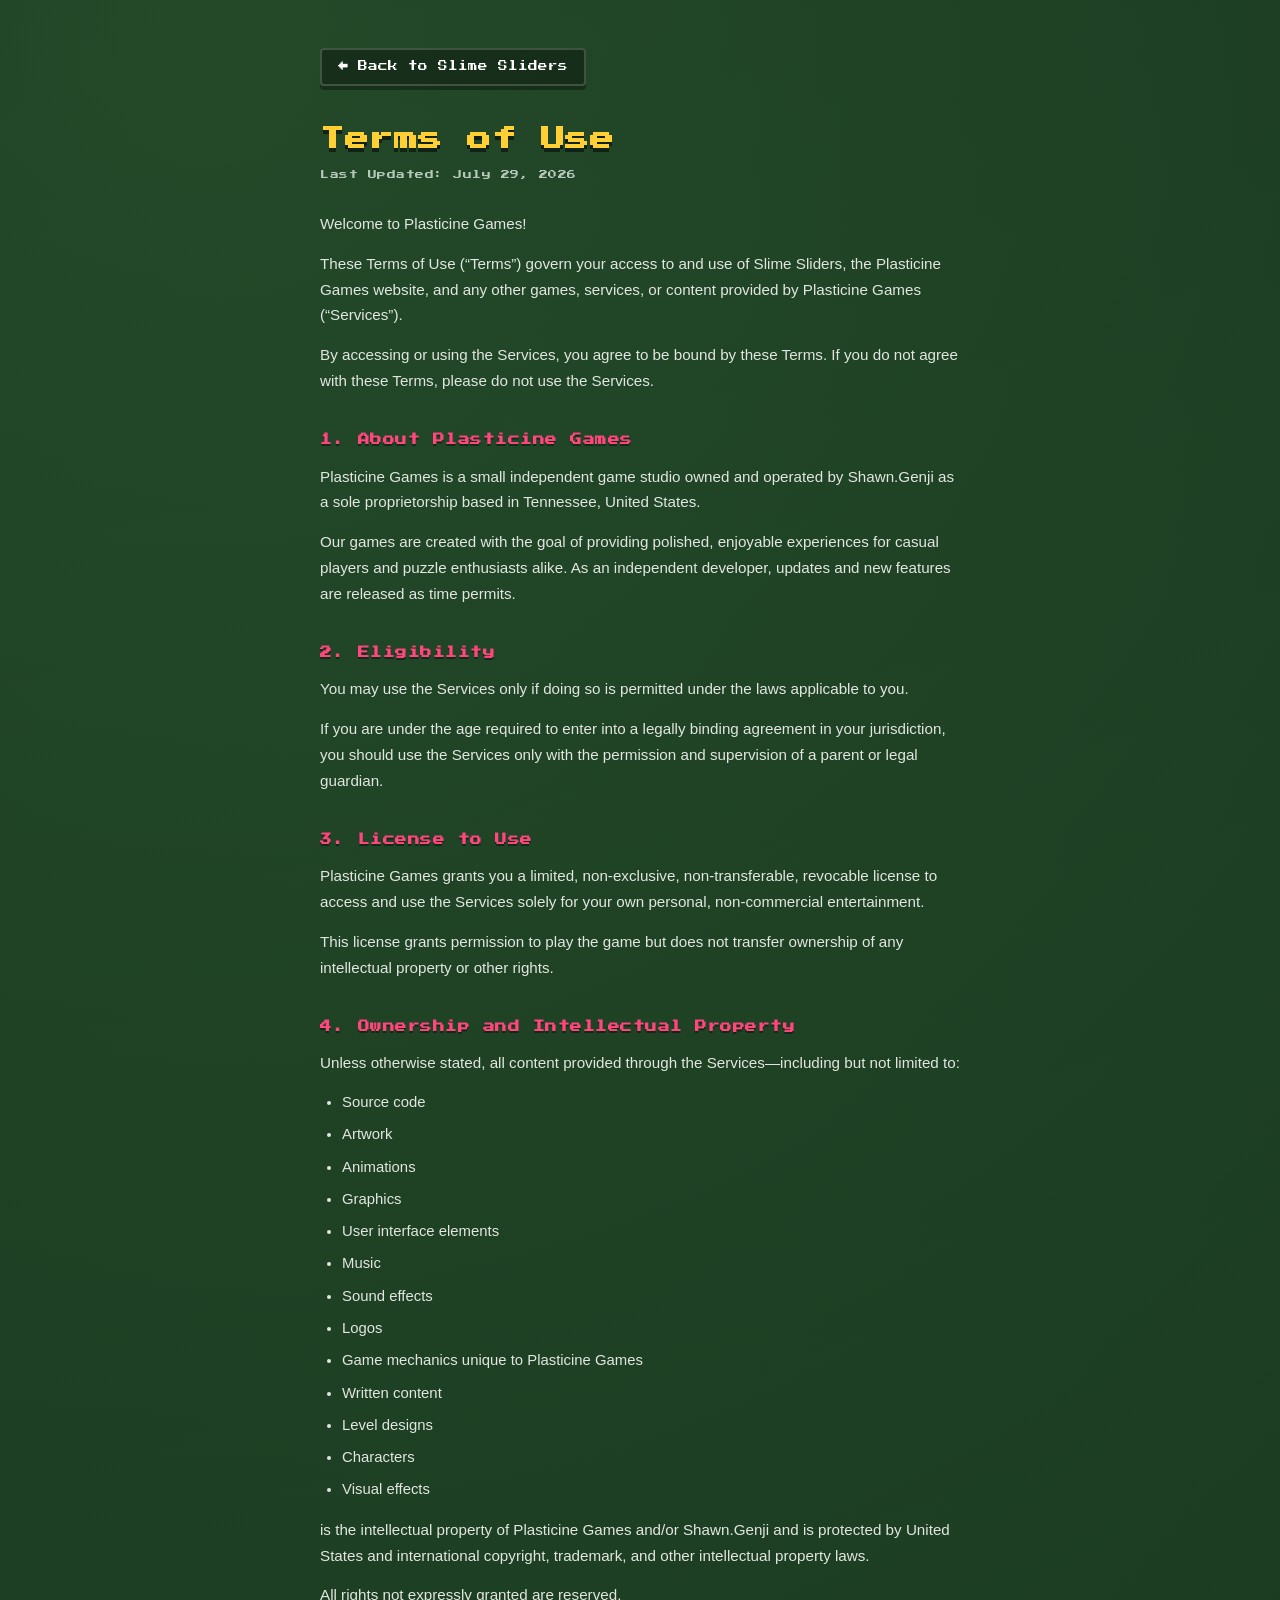
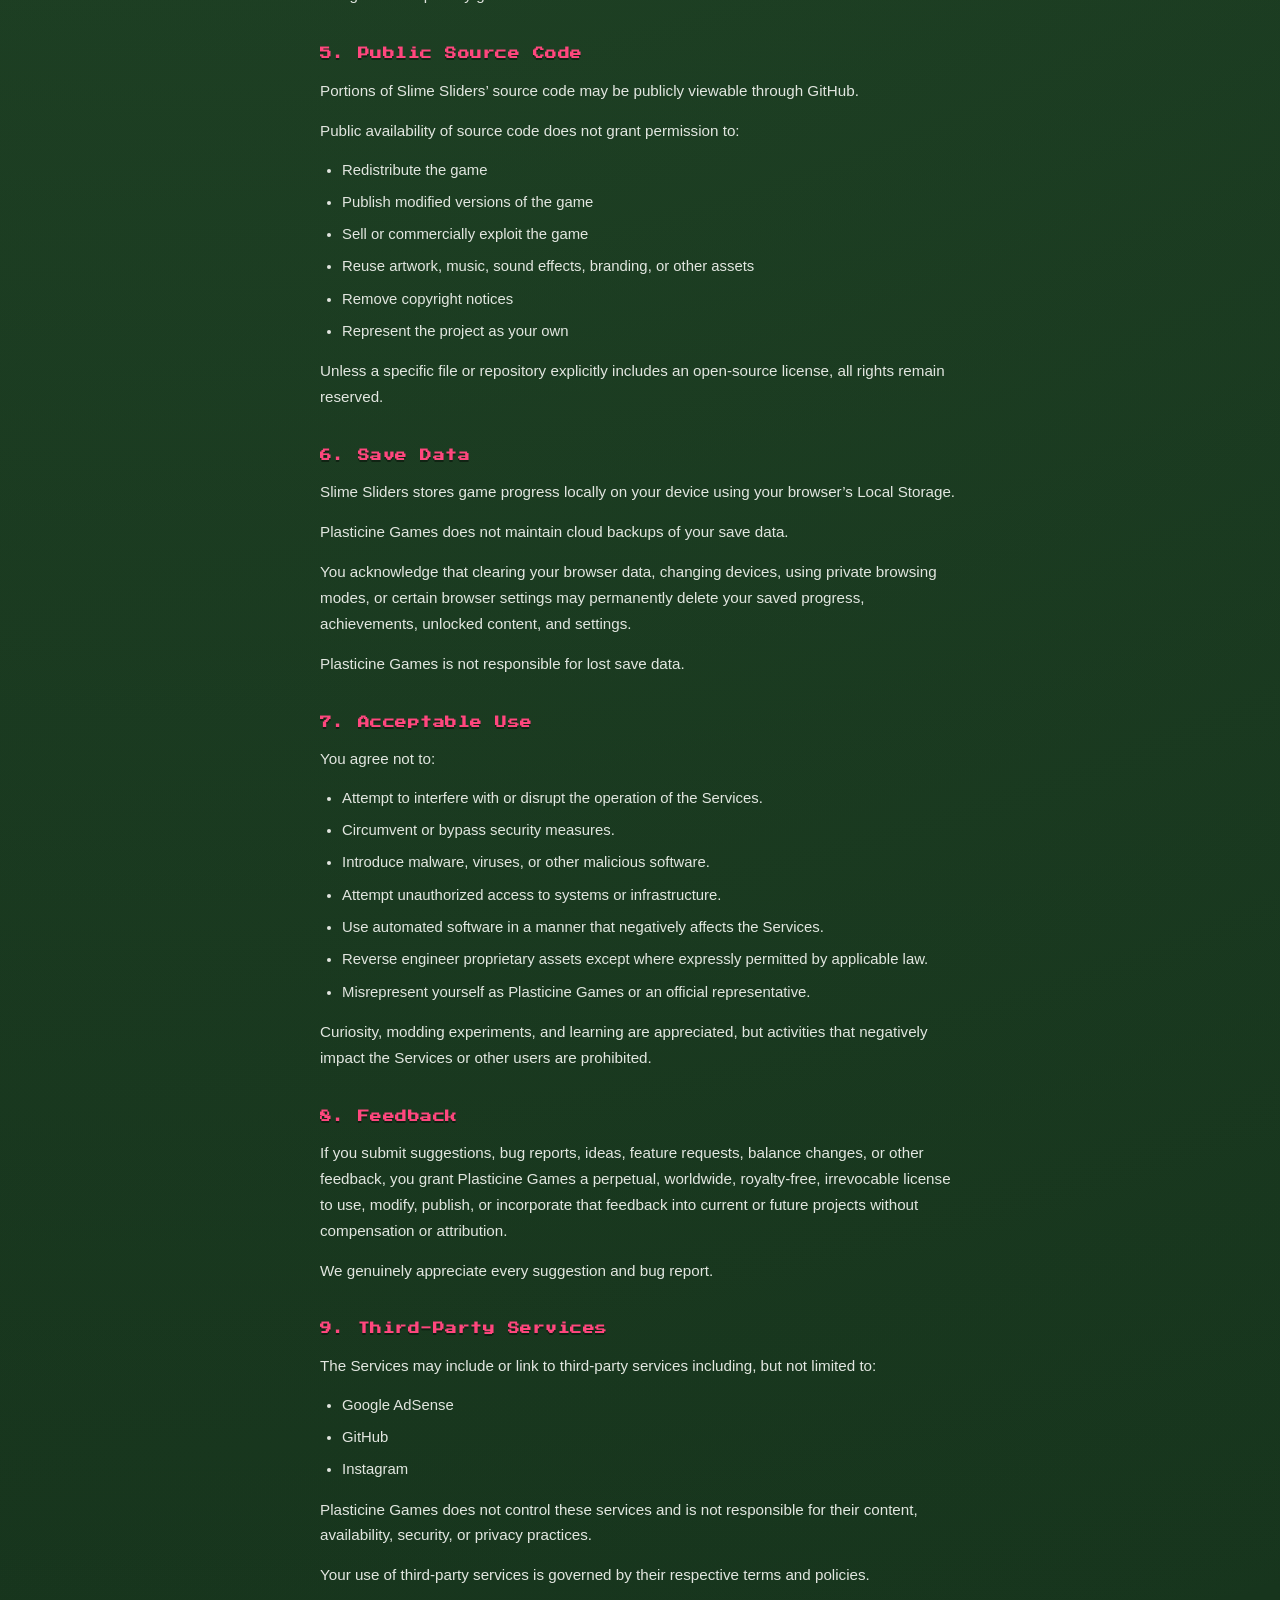
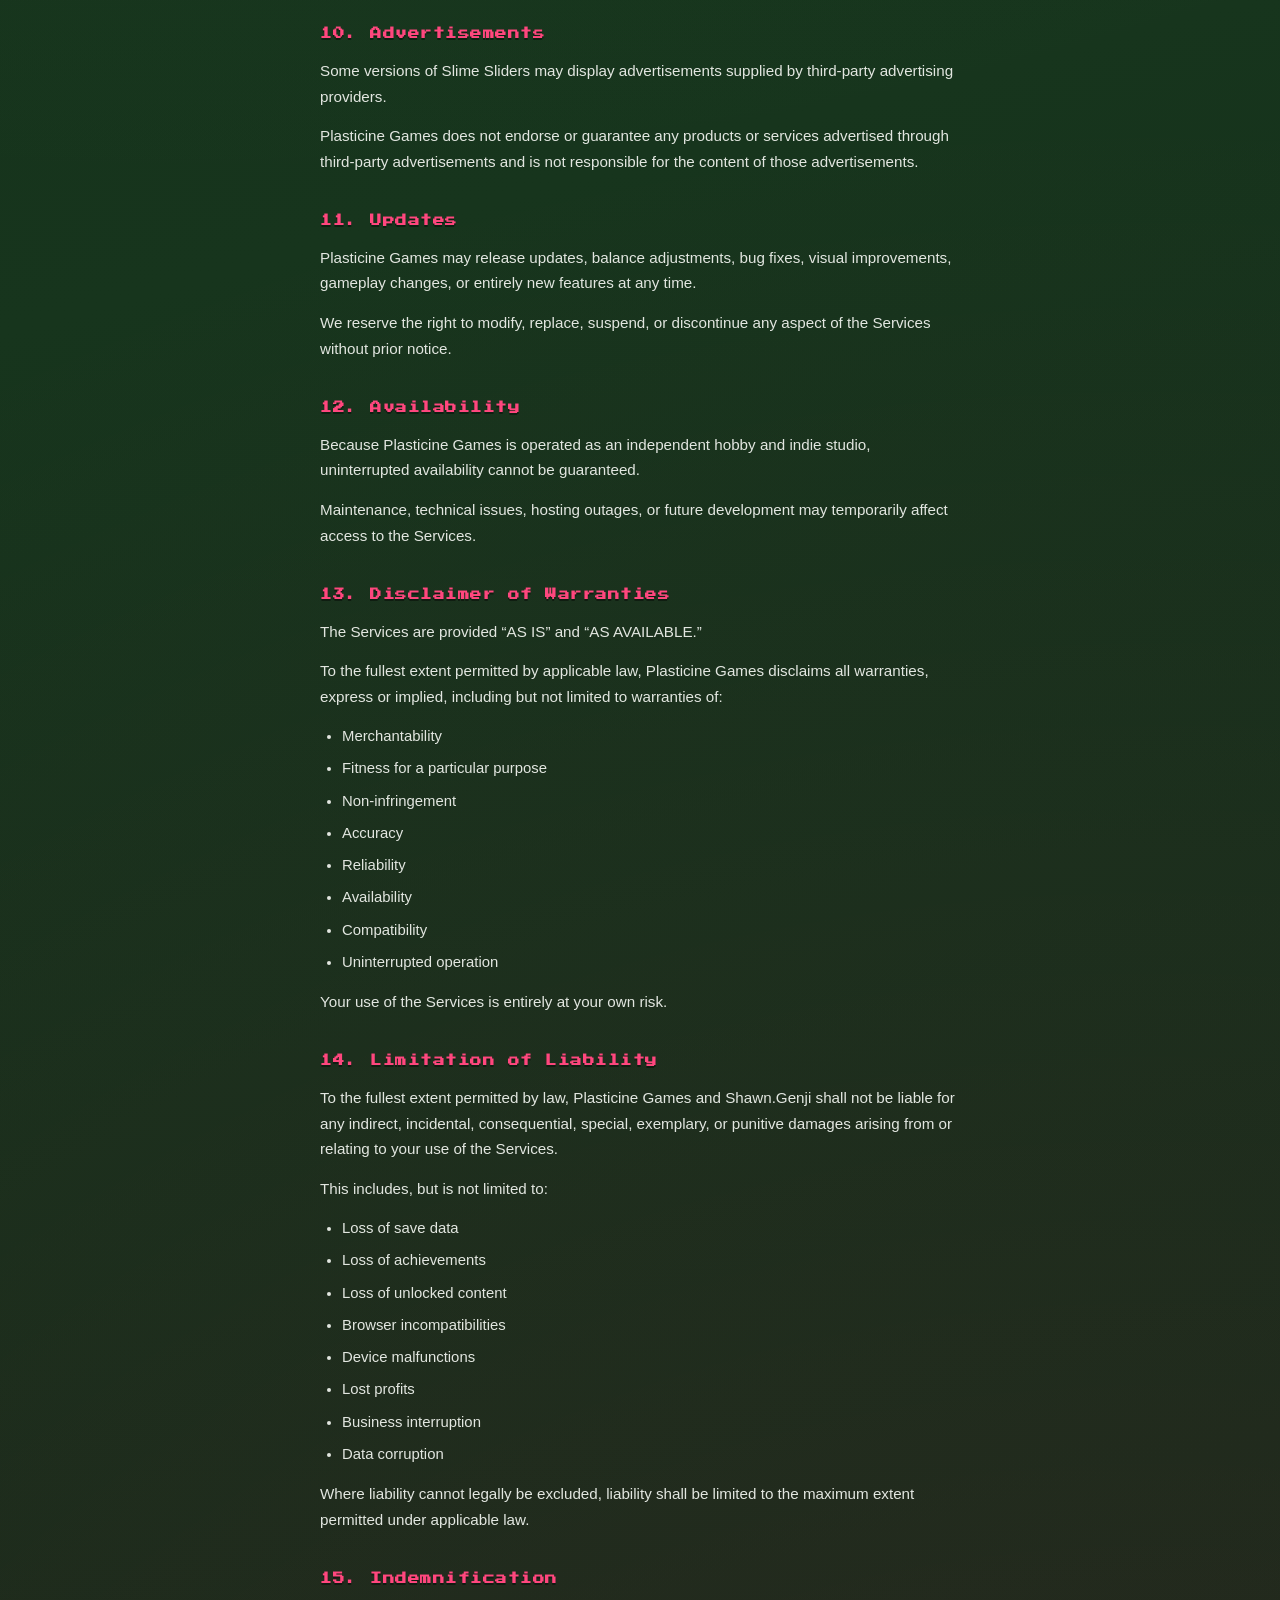
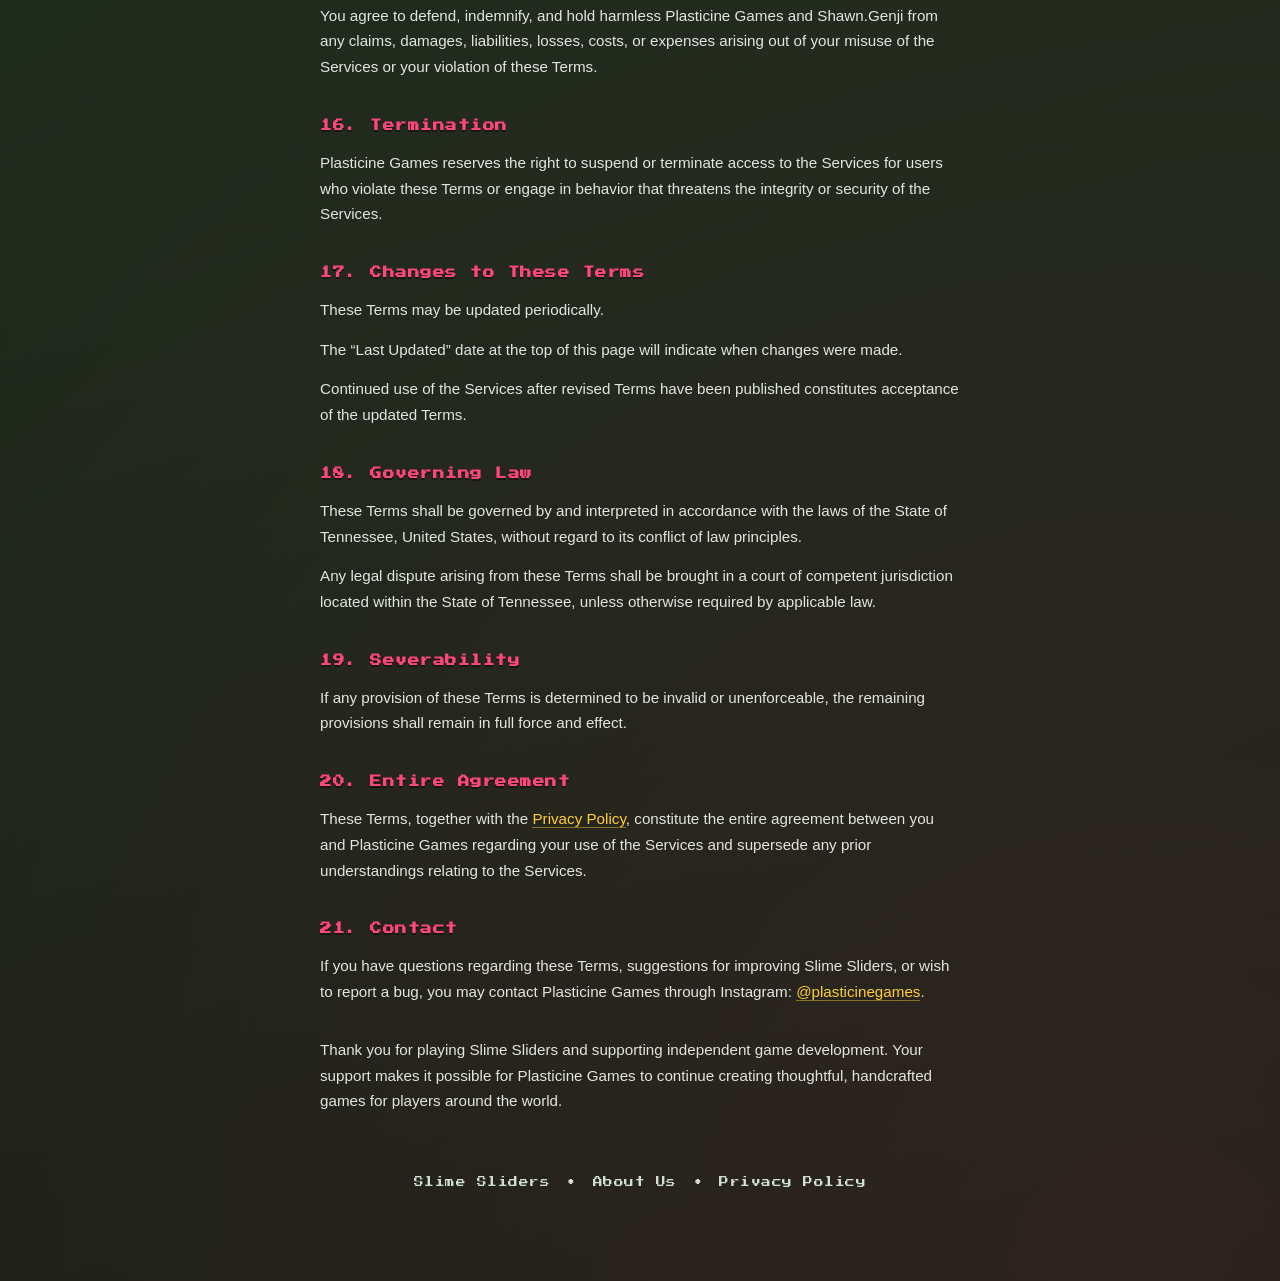
==== terms.html @ 1348632f "Add files via upload" ====
<!DOCTYPE html>
<html lang="en">
<head>
<meta charset="UTF-8">
<meta name="viewport" content="width=device-width, initial-scale=1.0">
<title>Terms of Use — Slime Sliders</title>
<link rel="apple-touch-icon" href="apple-touch-icon.png">
<link rel="preconnect" href="https://fonts.googleapis.com">
<link href="https://fonts.googleapis.com/css2?family=Press+Start+2P&display=swap" rel="stylesheet">
<style>
  :root{
    --ink:#fff; --ink-dim:#cfe0d2;
    --accent-gold:#ffcf33; --accent-pink:#ff477e; --accent-purple:#c58fe0;
  }
  *{ box-sizing:border-box; }
  body{
    margin:0; min-height:100vh;
    background:
      radial-gradient(circle at 15% 0%, rgba(108,206,117,0.22), transparent 55%),
      radial-gradient(circle at 90% 100%, rgba(255,71,126,0.14), transparent 45%),
      linear-gradient(165deg, #0f2414 0%, #17351d 55%, #0b1c0f 100%);
    color:var(--ink);
    font-family:'Segoe UI', Tahoma, Geneva, Verdana, sans-serif;
    line-height:1.7;
    padding:48px 18px 90px;
  }
  .page{ max-width:640px; margin:0 auto; }
  .back-link{
    display:inline-flex; align-items:center; gap:8px;
    font-family:'Press Start 2P', sans-serif;
    color:#fff; text-decoration:none; font-size:0.6rem; line-height:1;
    background:rgba(0,0,0,0.35); border:2px solid rgba(255,255,255,0.18);
    padding:12px 16px; border-radius:4px; margin-bottom:34px;
    box-shadow:0 4px 0 rgba(0,0,0,0.35);
    transition:transform 0.12s ease;
  }
  .back-link:hover, .back-link:focus-visible{ transform:translateY(-2px); }
  h1{
    font-family:'Press Start 2P', sans-serif;
    color:var(--accent-gold);
    font-size:clamp(1.05rem, 4.2vw, 1.5rem);
    text-shadow:0 4px 0 rgba(0,0,0,0.5);
    letter-spacing:0.5px; line-height:1.6;
    margin:0 0 10px;
  }
  .updated{
    font-family:'Press Start 2P', sans-serif;
    color:var(--ink-dim); font-size:0.55rem; letter-spacing:0.5px;
    margin-bottom:28px; opacity:0.85;
  }
  h2{
    font-family:'Press Start 2P', sans-serif;
    color:var(--accent-pink);
    font-size:0.72rem; letter-spacing:0.5px;
    text-shadow:0 2px 0 rgba(0,0,0,0.4);
    margin:36px 0 14px;
  }
  p{ color:#e2e6e0; font-size:0.95rem; margin:0 0 14px; }
  ul{ margin:0 0 14px; padding-left:22px; }
  li{ margin-bottom:7px; font-size:0.93rem; color:#e2e6e0; }
  a{ color:var(--accent-gold); text-decoration:none; border-bottom:1px solid rgba(255,207,51,0.45); }
  a:hover, a:focus-visible{ border-color:var(--accent-gold); }
  hr{ border:none; border-top:2px dashed rgba(255,255,255,0.15); margin:34px 0; }
  footer{
    margin-top:60px; text-align:center; font-size:0.6rem; color:var(--ink-dim);
    font-family:'Press Start 2P', sans-serif;
    display:flex; gap:16px; justify-content:center; flex-wrap:wrap; letter-spacing:0.5px;
  }
  footer a{ color:var(--ink-dim); border-bottom:1px solid transparent; }
  footer a:hover, footer a:focus-visible{ color:var(--accent-gold); border-color:var(--accent-gold); }
</style>
</head>
<body>
<div class="page">
  <a class="back-link" href="index.html">&larr; Back to Slime Sliders</a>

  <h1>Terms of Use</h1>
  <div class="updated">Last Updated: July 29, 2026</div>

  <p>Welcome to Plasticine Games!</p>
  <p>These Terms of Use (&ldquo;Terms&rdquo;) govern your access to and use of Slime Sliders, the Plasticine Games website, and any other games, services, or content provided by Plasticine Games (&ldquo;Services&rdquo;).</p>
  <p>By accessing or using the Services, you agree to be bound by these Terms. If you do not agree with these Terms, please do not use the Services.</p>

  <h2>1. About Plasticine Games</h2>
  <p>Plasticine Games is a small independent game studio owned and operated by Shawn.Genji as a sole proprietorship based in Tennessee, United States.</p>
  <p>Our games are created with the goal of providing polished, enjoyable experiences for casual players and puzzle enthusiasts alike. As an independent developer, updates and new features are released as time permits.</p>

  <h2>2. Eligibility</h2>
  <p>You may use the Services only if doing so is permitted under the laws applicable to you.</p>
  <p>If you are under the age required to enter into a legally binding agreement in your jurisdiction, you should use the Services only with the permission and supervision of a parent or legal guardian.</p>

  <h2>3. License to Use</h2>
  <p>Plasticine Games grants you a limited, non-exclusive, non-transferable, revocable license to access and use the Services solely for your own personal, non-commercial entertainment.</p>
  <p>This license grants permission to play the game but does not transfer ownership of any intellectual property or other rights.</p>

  <h2>4. Ownership and Intellectual Property</h2>
  <p>Unless otherwise stated, all content provided through the Services&mdash;including but not limited to:</p>
  <ul>
    <li>Source code</li>
    <li>Artwork</li>
    <li>Animations</li>
    <li>Graphics</li>
    <li>User interface elements</li>
    <li>Music</li>
    <li>Sound effects</li>
    <li>Logos</li>
    <li>Game mechanics unique to Plasticine Games</li>
    <li>Written content</li>
    <li>Level designs</li>
    <li>Characters</li>
    <li>Visual effects</li>
  </ul>
  <p>is the intellectual property of Plasticine Games and/or Shawn.Genji and is protected by United States and international copyright, trademark, and other intellectual property laws.</p>
  <p>All rights not expressly granted are reserved.</p>

  <h2>5. Public Source Code</h2>
  <p>Portions of Slime Sliders&rsquo; source code may be publicly viewable through GitHub.</p>
  <p>Public availability of source code does not grant permission to:</p>
  <ul>
    <li>Redistribute the game</li>
    <li>Publish modified versions of the game</li>
    <li>Sell or commercially exploit the game</li>
    <li>Reuse artwork, music, sound effects, branding, or other assets</li>
    <li>Remove copyright notices</li>
    <li>Represent the project as your own</li>
  </ul>
  <p>Unless a specific file or repository explicitly includes an open-source license, all rights remain reserved.</p>

  <h2>6. Save Data</h2>
  <p>Slime Sliders stores game progress locally on your device using your browser&rsquo;s Local Storage.</p>
  <p>Plasticine Games does not maintain cloud backups of your save data.</p>
  <p>You acknowledge that clearing your browser data, changing devices, using private browsing modes, or certain browser settings may permanently delete your saved progress, achievements, unlocked content, and settings.</p>
  <p>Plasticine Games is not responsible for lost save data.</p>

  <h2>7. Acceptable Use</h2>
  <p>You agree not to:</p>
  <ul>
    <li>Attempt to interfere with or disrupt the operation of the Services.</li>
    <li>Circumvent or bypass security measures.</li>
    <li>Introduce malware, viruses, or other malicious software.</li>
    <li>Attempt unauthorized access to systems or infrastructure.</li>
    <li>Use automated software in a manner that negatively affects the Services.</li>
    <li>Reverse engineer proprietary assets except where expressly permitted by applicable law.</li>
    <li>Misrepresent yourself as Plasticine Games or an official representative.</li>
  </ul>
  <p>Curiosity, modding experiments, and learning are appreciated, but activities that negatively impact the Services or other users are prohibited.</p>

  <h2>8. Feedback</h2>
  <p>If you submit suggestions, bug reports, ideas, feature requests, balance changes, or other feedback, you grant Plasticine Games a perpetual, worldwide, royalty-free, irrevocable license to use, modify, publish, or incorporate that feedback into current or future projects without compensation or attribution.</p>
  <p>We genuinely appreciate every suggestion and bug report.</p>

  <h2>9. Third-Party Services</h2>
  <p>The Services may include or link to third-party services including, but not limited to:</p>
  <ul>
    <li>Google AdSense</li>
    <li>GitHub</li>
    <li>Instagram</li>
  </ul>
  <p>Plasticine Games does not control these services and is not responsible for their content, availability, security, or privacy practices.</p>
  <p>Your use of third-party services is governed by their respective terms and policies.</p>

  <h2>10. Advertisements</h2>
  <p>Some versions of Slime Sliders may display advertisements supplied by third-party advertising providers.</p>
  <p>Plasticine Games does not endorse or guarantee any products or services advertised through third-party advertisements and is not responsible for the content of those advertisements.</p>

  <h2>11. Updates</h2>
  <p>Plasticine Games may release updates, balance adjustments, bug fixes, visual improvements, gameplay changes, or entirely new features at any time.</p>
  <p>We reserve the right to modify, replace, suspend, or discontinue any aspect of the Services without prior notice.</p>

  <h2>12. Availability</h2>
  <p>Because Plasticine Games is operated as an independent hobby and indie studio, uninterrupted availability cannot be guaranteed.</p>
  <p>Maintenance, technical issues, hosting outages, or future development may temporarily affect access to the Services.</p>

  <h2>13. Disclaimer of Warranties</h2>
  <p>The Services are provided &ldquo;AS IS&rdquo; and &ldquo;AS AVAILABLE.&rdquo;</p>
  <p>To the fullest extent permitted by applicable law, Plasticine Games disclaims all warranties, express or implied, including but not limited to warranties of:</p>
  <ul>
    <li>Merchantability</li>
    <li>Fitness for a particular purpose</li>
    <li>Non-infringement</li>
    <li>Accuracy</li>
    <li>Reliability</li>
    <li>Availability</li>
    <li>Compatibility</li>
    <li>Uninterrupted operation</li>
  </ul>
  <p>Your use of the Services is entirely at your own risk.</p>

  <h2>14. Limitation of Liability</h2>
  <p>To the fullest extent permitted by law, Plasticine Games and Shawn.Genji shall not be liable for any indirect, incidental, consequential, special, exemplary, or punitive damages arising from or relating to your use of the Services.</p>
  <p>This includes, but is not limited to:</p>
  <ul>
    <li>Loss of save data</li>
    <li>Loss of achievements</li>
    <li>Loss of unlocked content</li>
    <li>Browser incompatibilities</li>
    <li>Device malfunctions</li>
    <li>Lost profits</li>
    <li>Business interruption</li>
    <li>Data corruption</li>
  </ul>
  <p>Where liability cannot legally be excluded, liability shall be limited to the maximum extent permitted under applicable law.</p>

  <h2>15. Indemnification</h2>
  <p>You agree to defend, indemnify, and hold harmless Plasticine Games and Shawn.Genji from any claims, damages, liabilities, losses, costs, or expenses arising out of your misuse of the Services or your violation of these Terms.</p>

  <h2>16. Termination</h2>
  <p>Plasticine Games reserves the right to suspend or terminate access to the Services for users who violate these Terms or engage in behavior that threatens the integrity or security of the Services.</p>

  <h2>17. Changes to These Terms</h2>
  <p>These Terms may be updated periodically.</p>
  <p>The &ldquo;Last Updated&rdquo; date at the top of this page will indicate when changes were made.</p>
  <p>Continued use of the Services after revised Terms have been published constitutes acceptance of the updated Terms.</p>

  <h2>18. Governing Law</h2>
  <p>These Terms shall be governed by and interpreted in accordance with the laws of the State of Tennessee, United States, without regard to its conflict of law principles.</p>
  <p>Any legal dispute arising from these Terms shall be brought in a court of competent jurisdiction located within the State of Tennessee, unless otherwise required by applicable law.</p>

  <h2>19. Severability</h2>
  <p>If any provision of these Terms is determined to be invalid or unenforceable, the remaining provisions shall remain in full force and effect.</p>

  <h2>20. Entire Agreement</h2>
  <p>These Terms, together with the <a href="privacy.html">Privacy Policy</a>, constitute the entire agreement between you and Plasticine Games regarding your use of the Services and supersede any prior understandings relating to the Services.</p>

  <h2>21. Contact</h2>
  <p>If you have questions regarding these Terms, suggestions for improving Slime Sliders, or wish to report a bug, you may contact Plasticine Games through Instagram: <a href="https://www.instagram.com/plasticinegames" target="_blank" rel="noopener">@plasticinegames</a>.</p>

  <p style="margin-top:32px;">Thank you for playing Slime Sliders and supporting independent game development. Your support makes it possible for Plasticine Games to continue creating thoughtful, handcrafted games for players around the world.</p>

  <footer>
    <a href="index.html">Slime Sliders</a> &bull; <a href="about.html">About Us</a> &bull; <a href="privacy.html">Privacy Policy</a>
  </footer>
</div>
</body>
</html>
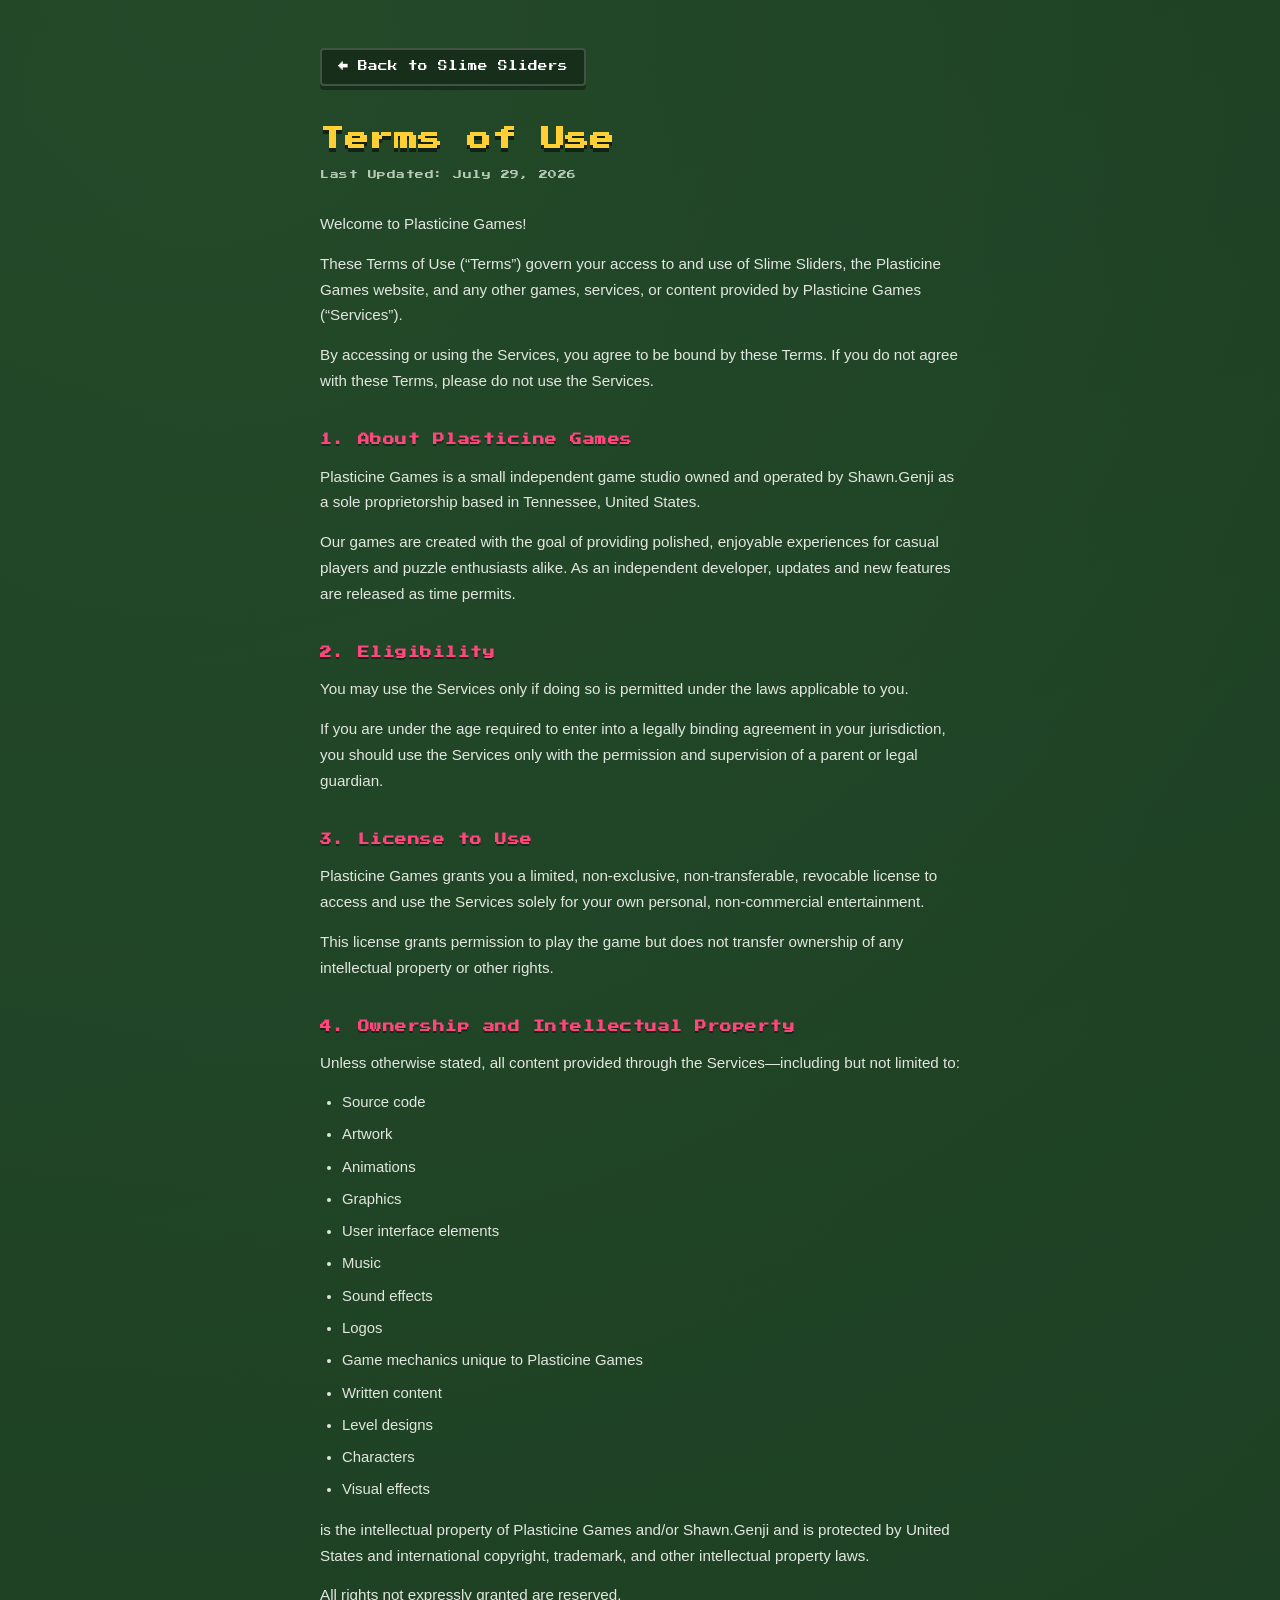
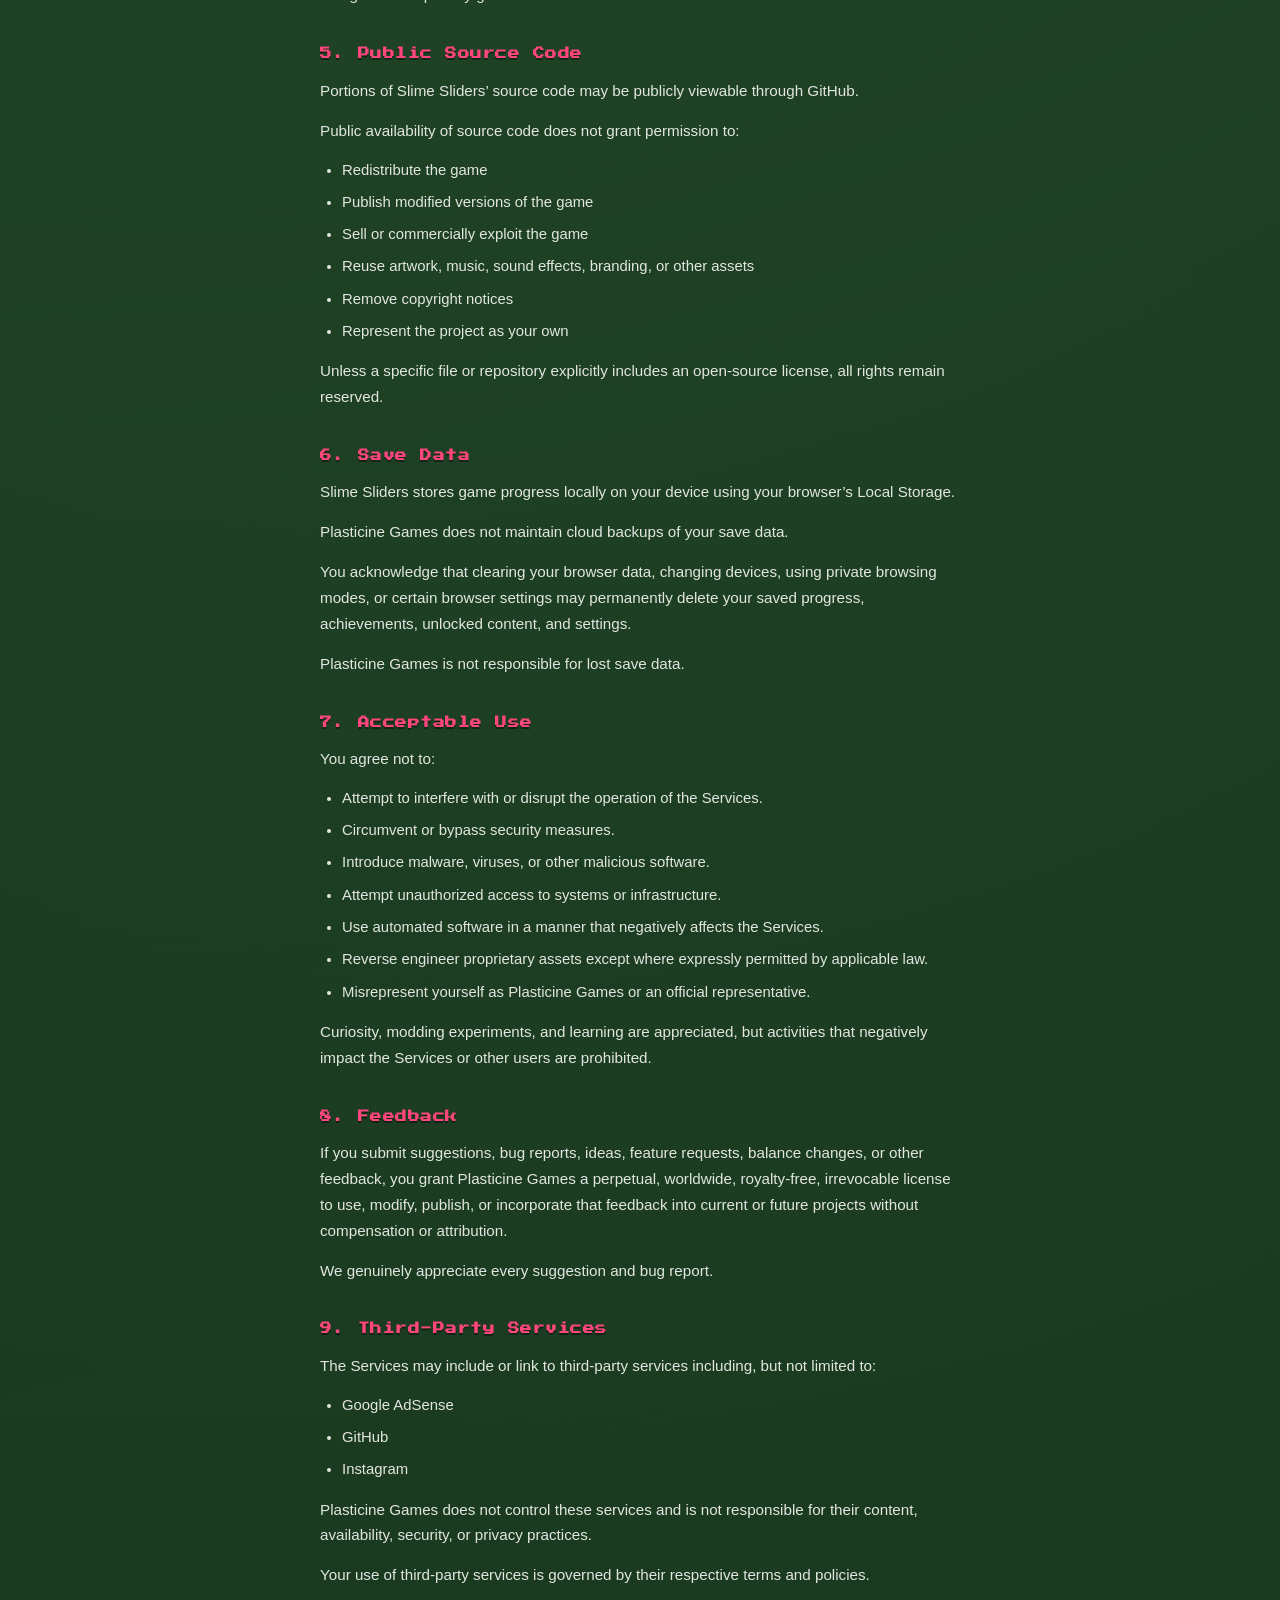
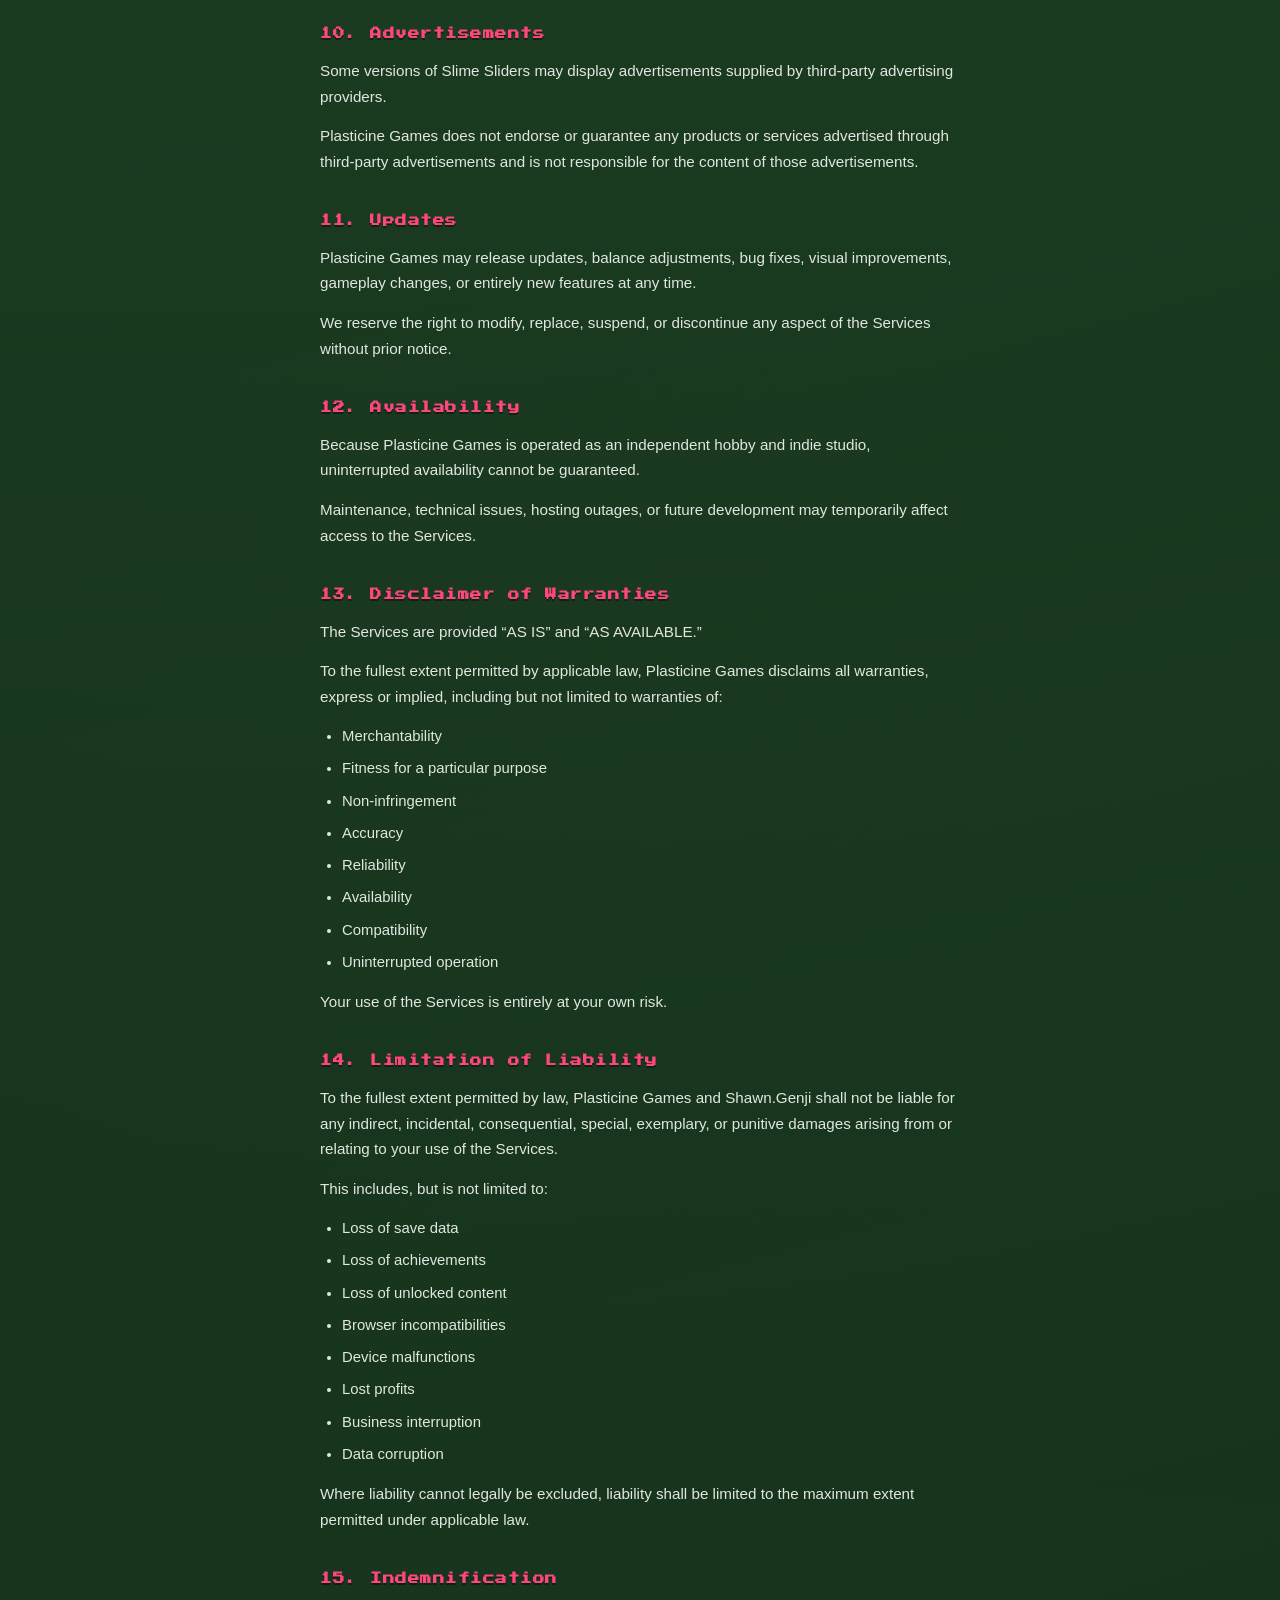
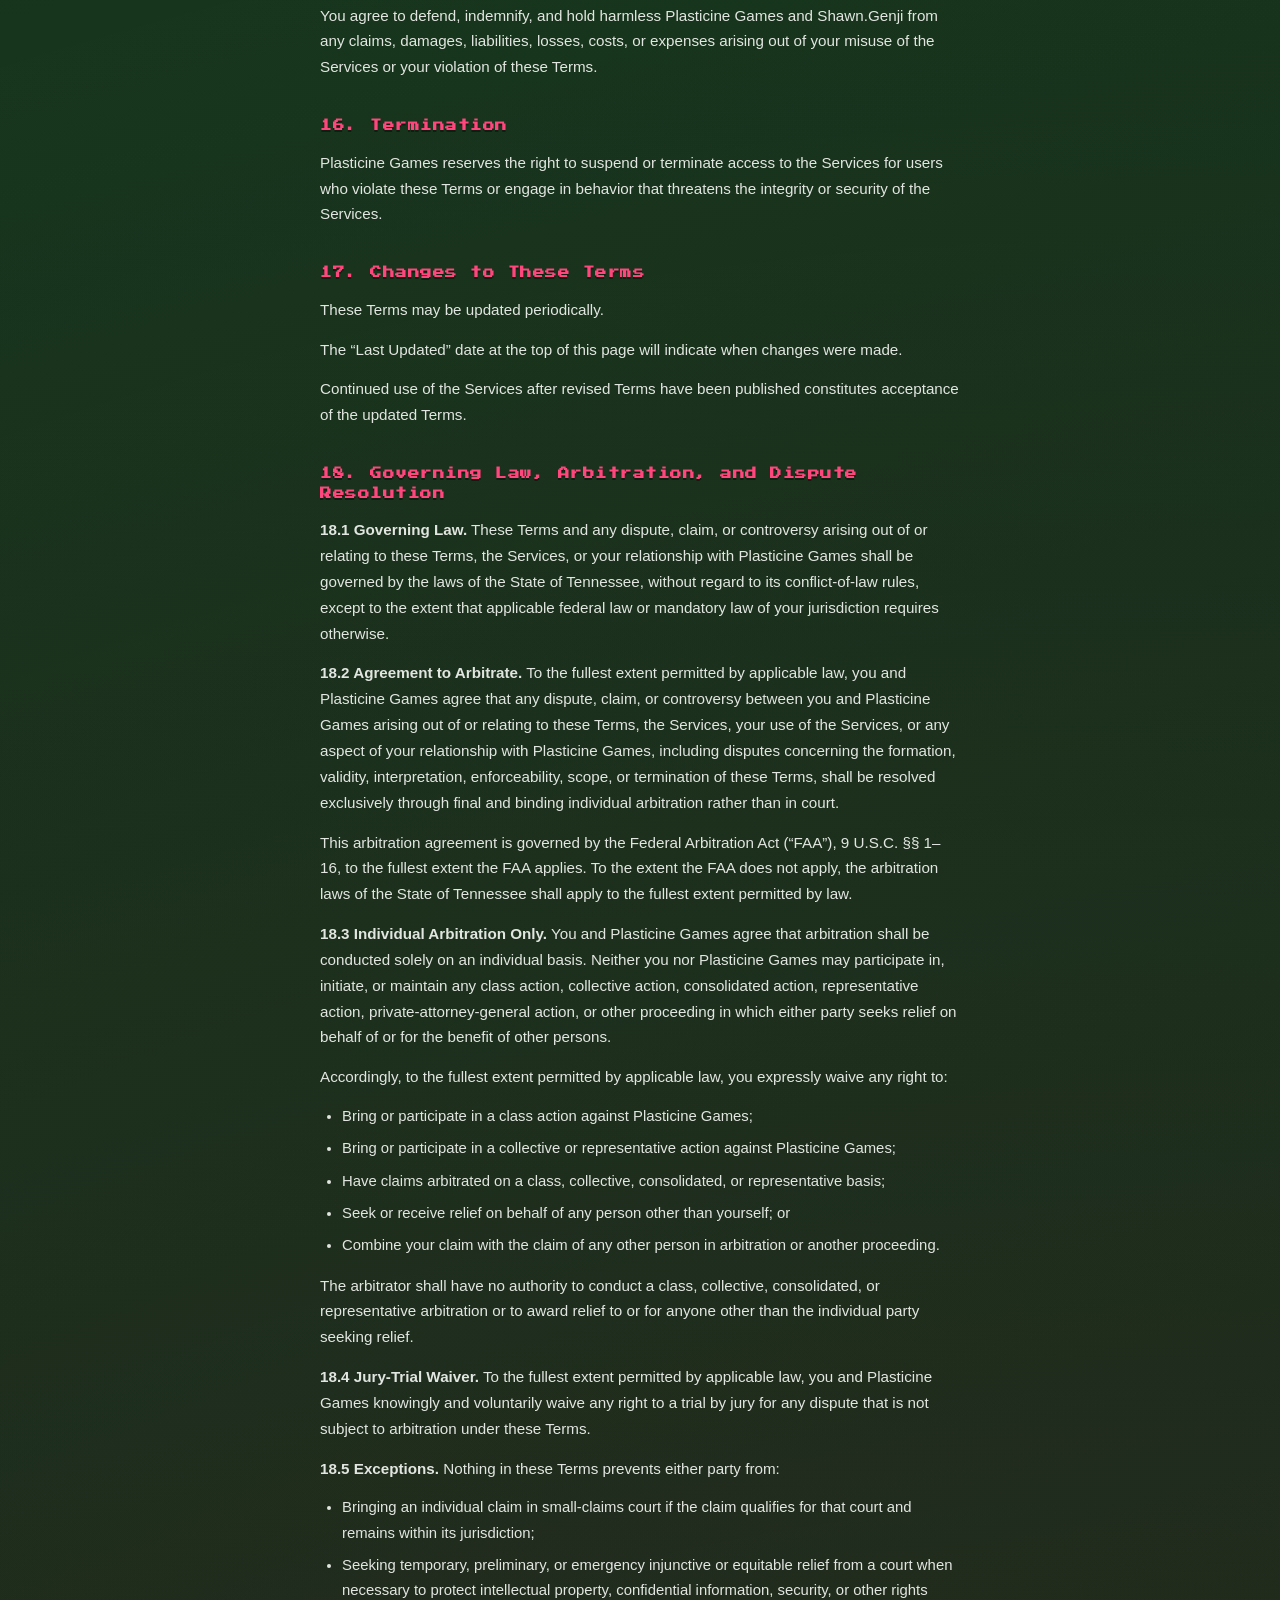
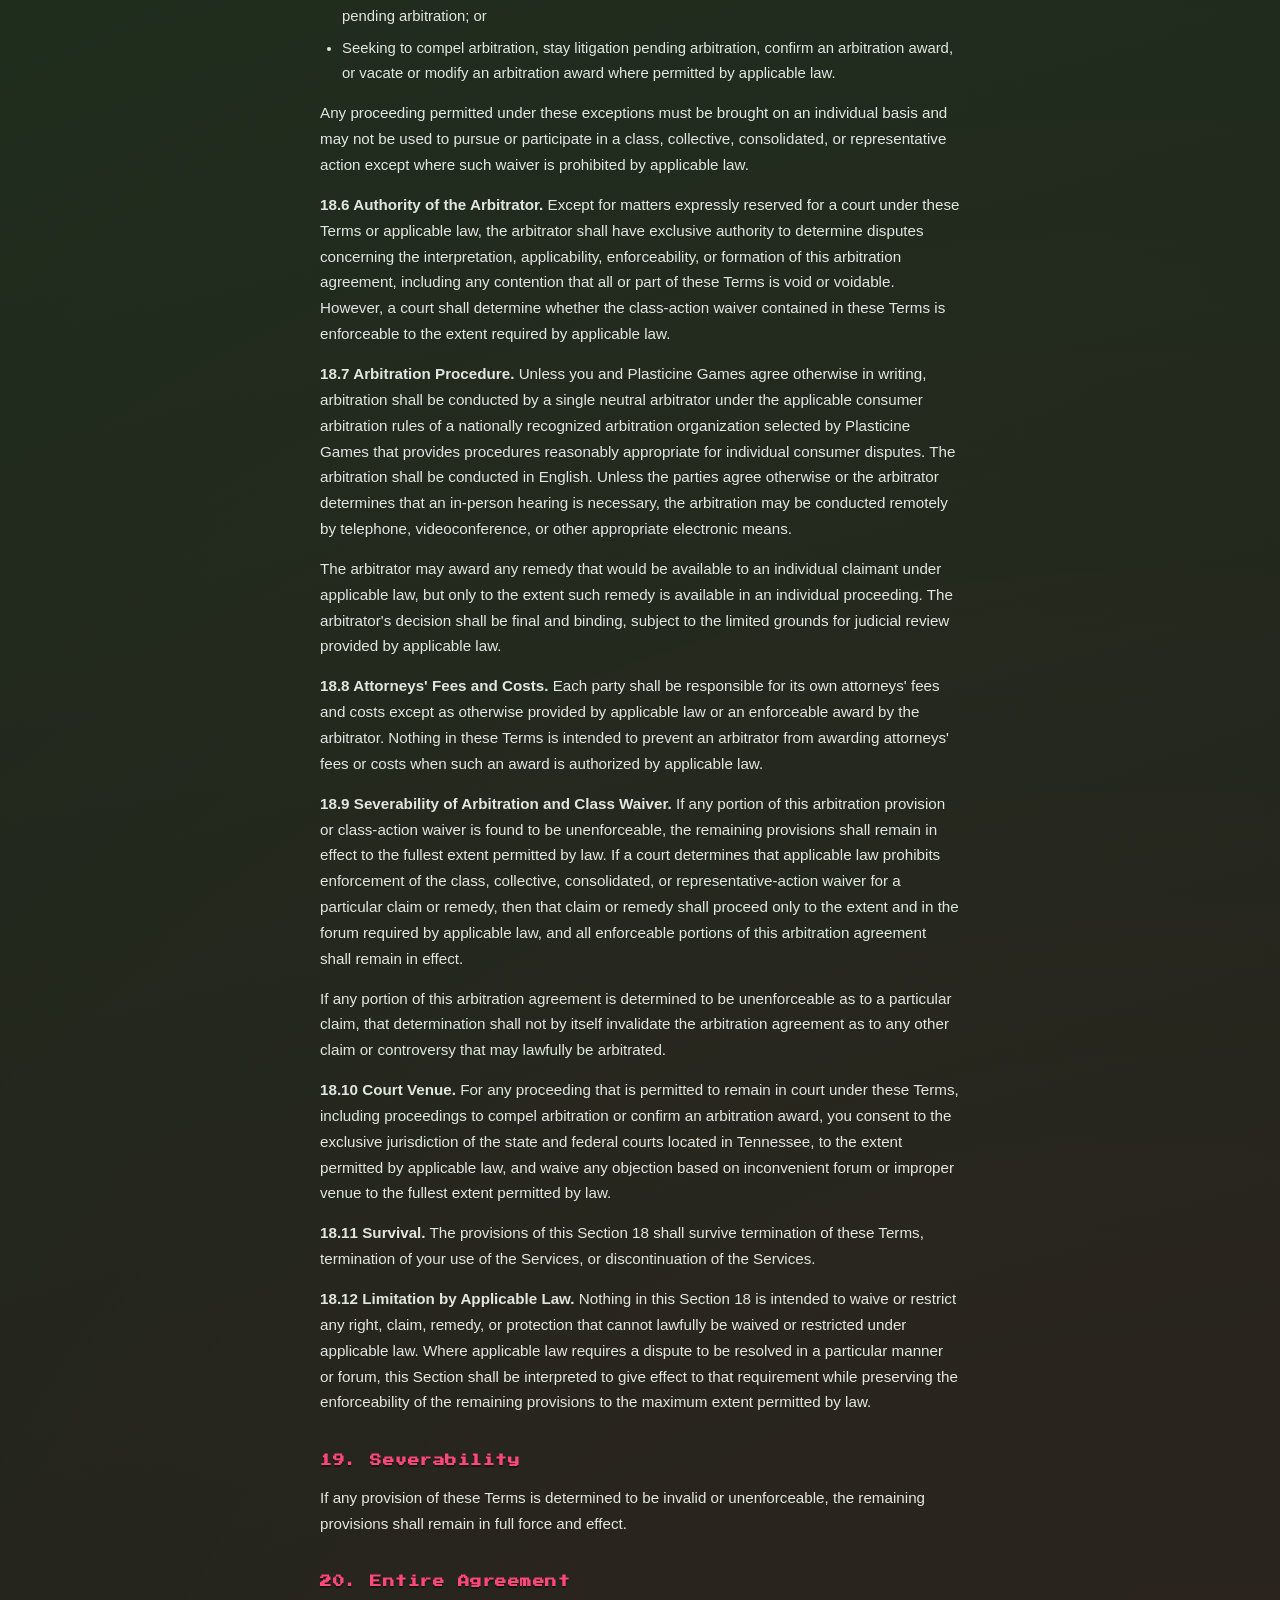
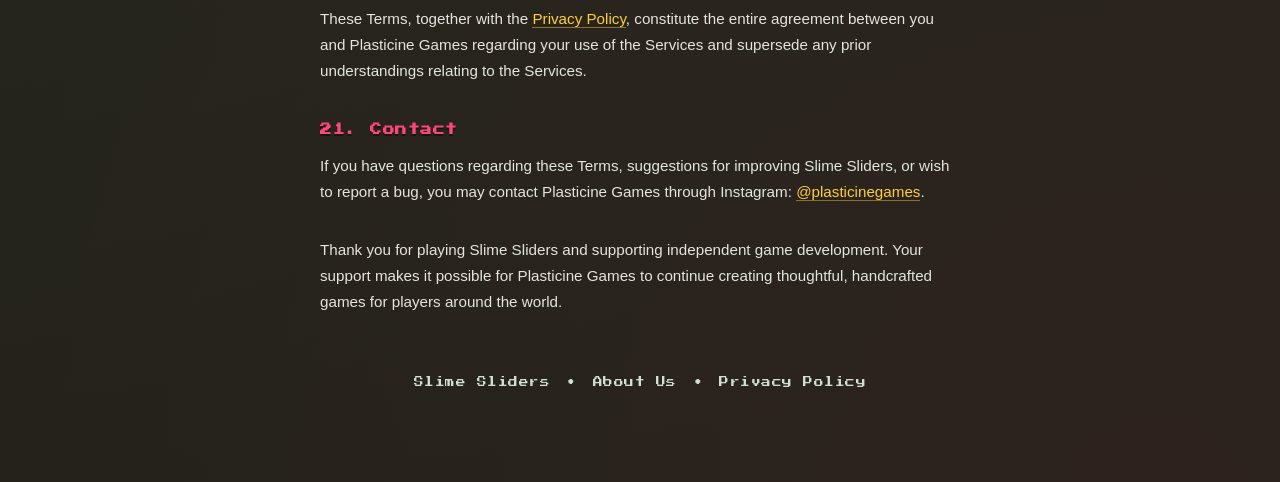
==== commit 209a6178: "Update terms.html" ====
--- a/terms.html
+++ b/terms.html
@@ -212,9 +212,38 @@
   <p>The &ldquo;Last Updated&rdquo; date at the top of this page will indicate when changes were made.</p>
   <p>Continued use of the Services after revised Terms have been published constitutes acceptance of the updated Terms.</p>
 
-  <h2>18. Governing Law</h2>
-  <p>These Terms shall be governed by and interpreted in accordance with the laws of the State of Tennessee, United States, without regard to its conflict of law principles.</p>
-  <p>Any legal dispute arising from these Terms shall be brought in a court of competent jurisdiction located within the State of Tennessee, unless otherwise required by applicable law.</p>
+      <h2>18. Governing Law, Arbitration, and Dispute Resolution</h2>
+    <p><strong>18.1 Governing Law.</strong> These Terms and any dispute, claim, or controversy arising out of or relating to these Terms, the Services, or your relationship with Plasticine Games shall be governed by the laws of the State of Tennessee, without regard to its conflict-of-law rules, except to the extent that applicable federal law or mandatory law of your jurisdiction requires otherwise.</p>
+    <p><strong>18.2 Agreement to Arbitrate.</strong> To the fullest extent permitted by applicable law, you and Plasticine Games agree that any dispute, claim, or controversy between you and Plasticine Games arising out of or relating to these Terms, the Services, your use of the Services, or any aspect of your relationship with Plasticine Games, including disputes concerning the formation, validity, interpretation, enforceability, scope, or termination of these Terms, shall be resolved exclusively through final and binding individual arbitration rather than in court.</p>
+    <p>This arbitration agreement is governed by the Federal Arbitration Act (&ldquo;FAA&rdquo;), 9 U.S.C. &sect;&sect; 1&ndash;16, to the fullest extent the FAA applies. To the extent the FAA does not apply, the arbitration laws of the State of Tennessee shall apply to the fullest extent permitted by law.</p>
+    <p><strong>18.3 Individual Arbitration Only.</strong> You and Plasticine Games agree that arbitration shall be conducted solely on an individual basis. Neither you nor Plasticine Games may participate in, initiate, or maintain any class action, collective action, consolidated action, representative action, private-attorney-general action, or other proceeding in which either party seeks relief on behalf of or for the benefit of other persons.</p>
+    <p>Accordingly, to the fullest extent permitted by applicable law, you expressly waive any right to:</p>
+    <ul>
+      <li>Bring or participate in a class action against Plasticine Games;</li>
+      <li>Bring or participate in a collective or representative action against Plasticine Games;</li>
+      <li>Have claims arbitrated on a class, collective, consolidated, or representative basis;</li>
+      <li>Seek or receive relief on behalf of any person other than yourself; or</li>
+      <li>Combine your claim with the claim of any other person in arbitration or another proceeding.</li>
+    </ul>
+    <p>The arbitrator shall have no authority to conduct a class, collective, consolidated, or representative arbitration or to award relief to or for anyone other than the individual party seeking relief.</p>
+    <p><strong>18.4 Jury-Trial Waiver.</strong> To the fullest extent permitted by applicable law, you and Plasticine Games knowingly and voluntarily waive any right to a trial by jury for any dispute that is not subject to arbitration under these Terms.</p>
+    <p><strong>18.5 Exceptions.</strong> Nothing in these Terms prevents either party from:</p>
+    <ul>
+      <li>Bringing an individual claim in small-claims court if the claim qualifies for that court and remains within its jurisdiction;</li>
+      <li>Seeking temporary, preliminary, or emergency injunctive or equitable relief from a court when necessary to protect intellectual property, confidential information, security, or other rights pending arbitration; or</li>
+      <li>Seeking to compel arbitration, stay litigation pending arbitration, confirm an arbitration award, or vacate or modify an arbitration award where permitted by applicable law.</li>
+    </ul>
+    <p>Any proceeding permitted under these exceptions must be brought on an individual basis and may not be used to pursue or participate in a class, collective, consolidated, or representative action except where such waiver is prohibited by applicable law.</p>
+    <p><strong>18.6 Authority of the Arbitrator.</strong> Except for matters expressly reserved for a court under these Terms or applicable law, the arbitrator shall have exclusive authority to determine disputes concerning the interpretation, applicability, enforceability, or formation of this arbitration agreement, including any contention that all or part of these Terms is void or voidable. However, a court shall determine whether the class-action waiver contained in these Terms is enforceable to the extent required by applicable law.</p>
+    <p><strong>18.7 Arbitration Procedure.</strong> Unless you and Plasticine Games agree otherwise in writing, arbitration shall be conducted by a single neutral arbitrator under the applicable consumer arbitration rules of a nationally recognized arbitration organization selected by Plasticine Games that provides procedures reasonably appropriate for individual consumer disputes. The arbitration shall be conducted in English. Unless the parties agree otherwise or the arbitrator determines that an in-person hearing is necessary, the arbitration may be conducted remotely by telephone, videoconference, or other appropriate electronic means.</p>
+    <p>The arbitrator may award any remedy that would be available to an individual claimant under applicable law, but only to the extent such remedy is available in an individual proceeding. The arbitrator's decision shall be final and binding, subject to the limited grounds for judicial review provided by applicable law.</p>
+    <p><strong>18.8 Attorneys' Fees and Costs.</strong> Each party shall be responsible for its own attorneys' fees and costs except as otherwise provided by applicable law or an enforceable award by the arbitrator. Nothing in these Terms is intended to prevent an arbitrator from awarding attorneys' fees or costs when such an award is authorized by applicable law.</p>
+    <p><strong>18.9 Severability of Arbitration and Class Waiver.</strong> If any portion of this arbitration provision or class-action waiver is found to be unenforceable, the remaining provisions shall remain in effect to the fullest extent permitted by law. If a court determines that applicable law prohibits enforcement of the class, collective, consolidated, or representative-action waiver for a particular claim or remedy, then that claim or remedy shall proceed only to the extent and in the forum required by applicable law, and all enforceable portions of this arbitration agreement shall remain in effect.</p>
+    <p>If any portion of this arbitration agreement is determined to be unenforceable as to a particular claim, that determination shall not by itself invalidate the arbitration agreement as to any other claim or controversy that may lawfully be arbitrated.</p>
+    <p><strong>18.10 Court Venue.</strong> For any proceeding that is permitted to remain in court under these Terms, including proceedings to compel arbitration or confirm an arbitration award, you consent to the exclusive jurisdiction of the state and federal courts located in Tennessee, to the extent permitted by applicable law, and waive any objection based on inconvenient forum or improper venue to the fullest extent permitted by law.</p>
+    <p><strong>18.11 Survival.</strong> The provisions of this Section 18 shall survive termination of these Terms, termination of your use of the Services, or discontinuation of the Services.</p>
+    <p><strong>18.12 Limitation by Applicable Law.</strong> Nothing in this Section 18 is intended to waive or restrict any right, claim, remedy, or protection that cannot lawfully be waived or restricted under applicable law. Where applicable law requires a dispute to be resolved in a particular manner or forum, this Section shall be interpreted to give effect to that requirement while preserving the enforceability of the remaining provisions to the maximum extent permitted by law.</p>
+
 
   <h2>19. Severability</h2>
   <p>If any provision of these Terms is determined to be invalid or unenforceable, the remaining provisions shall remain in full force and effect.</p>
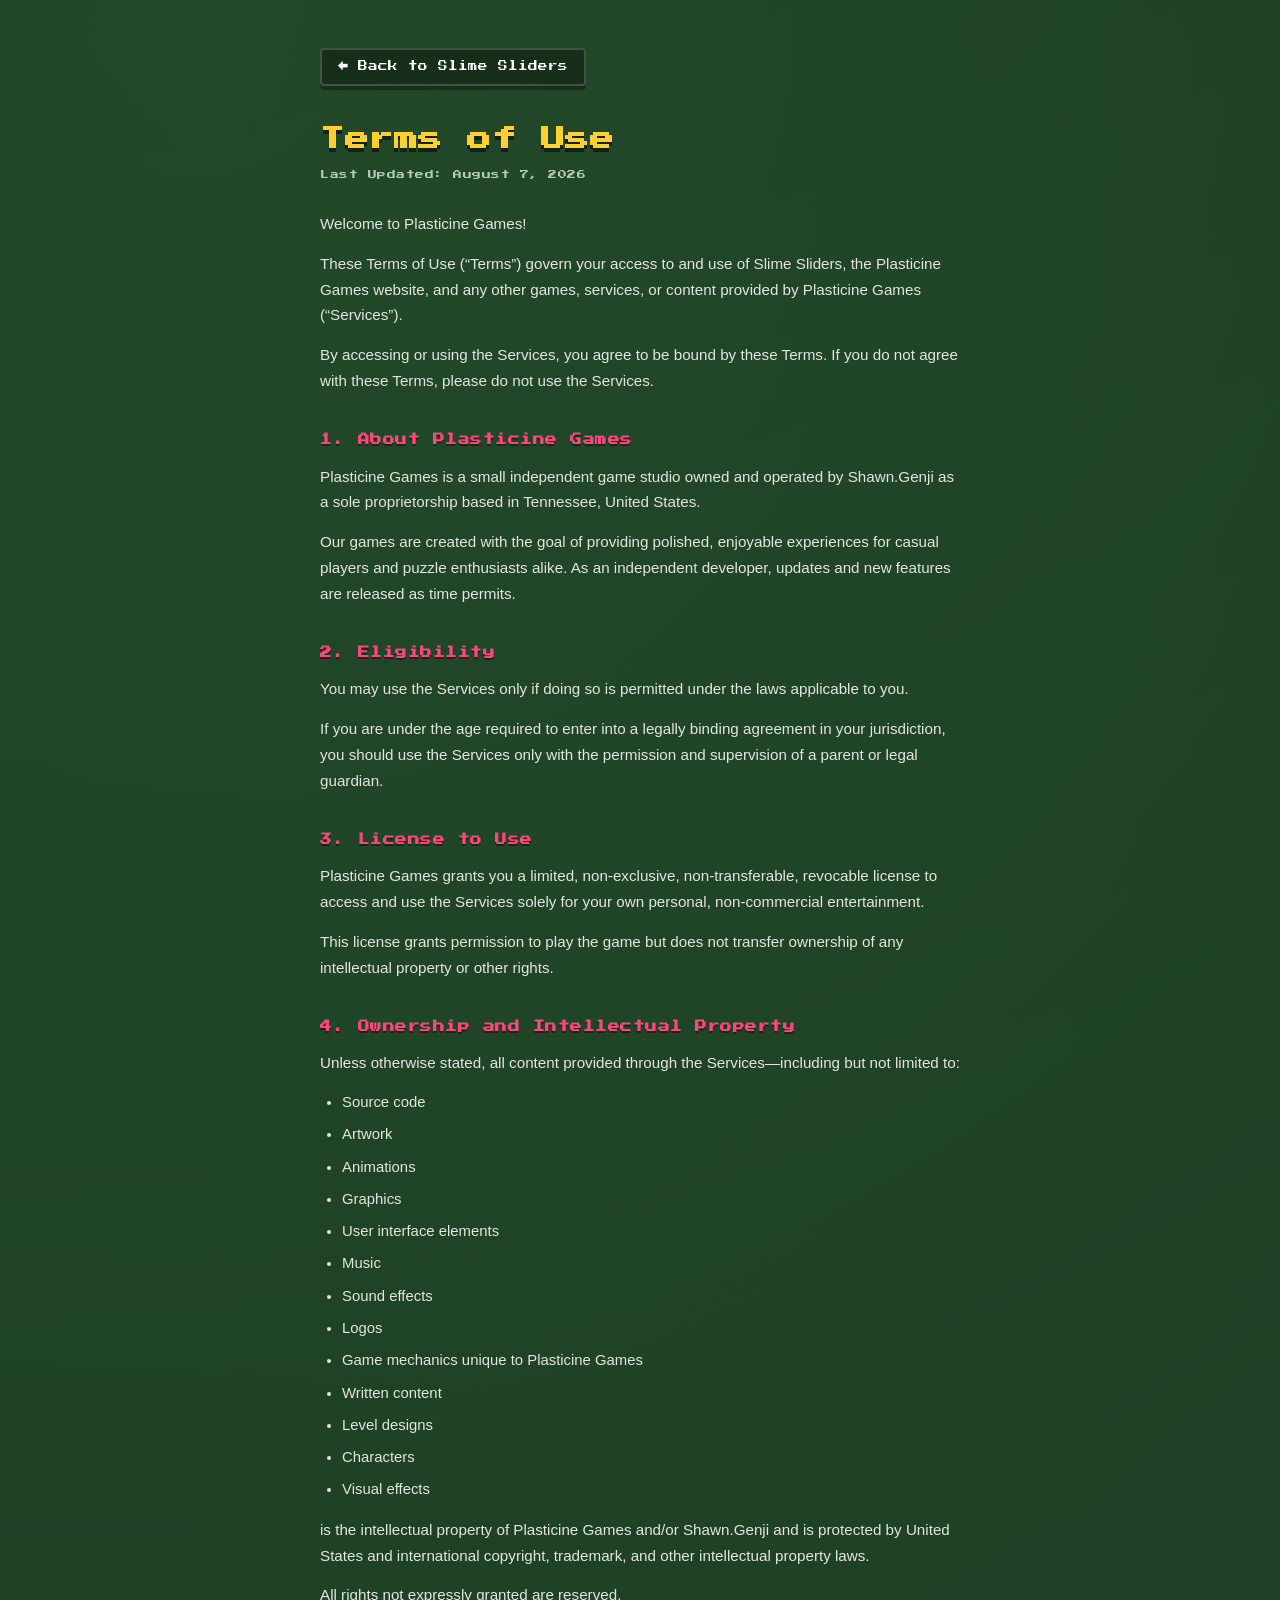
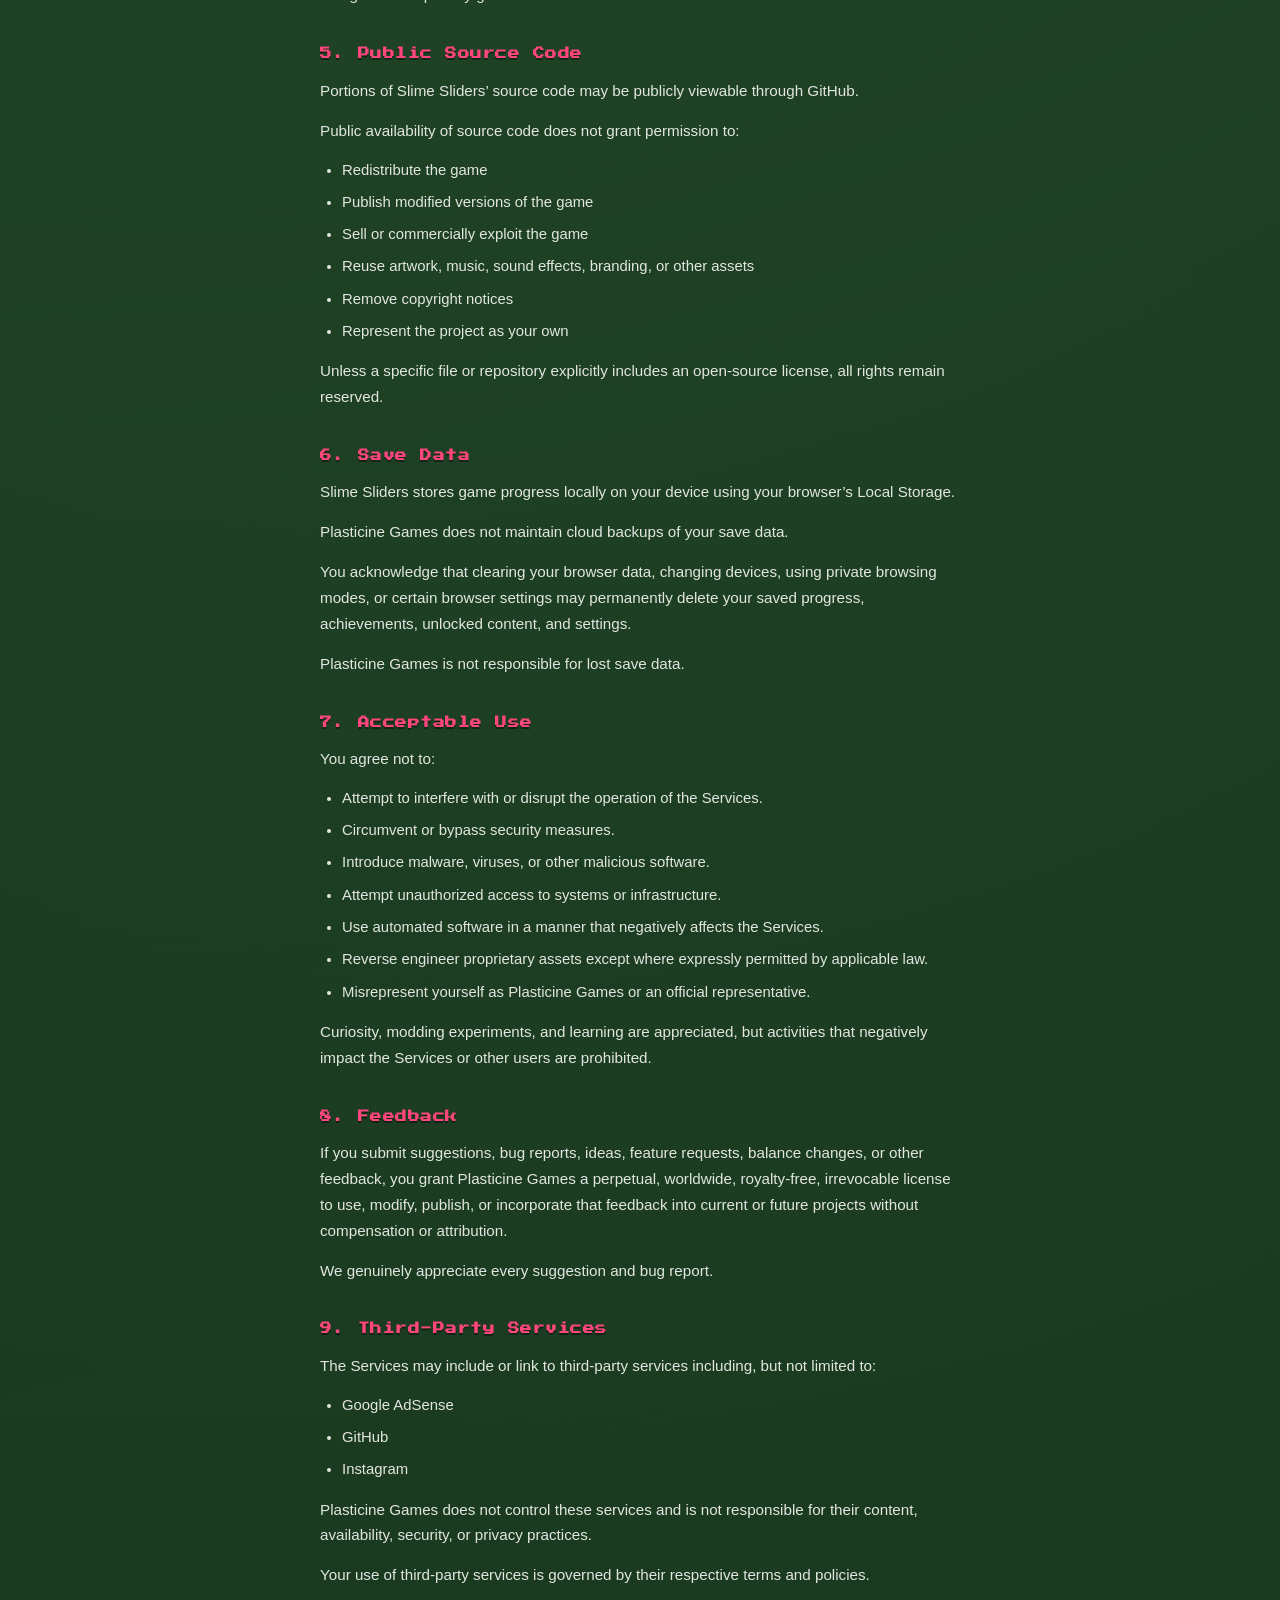
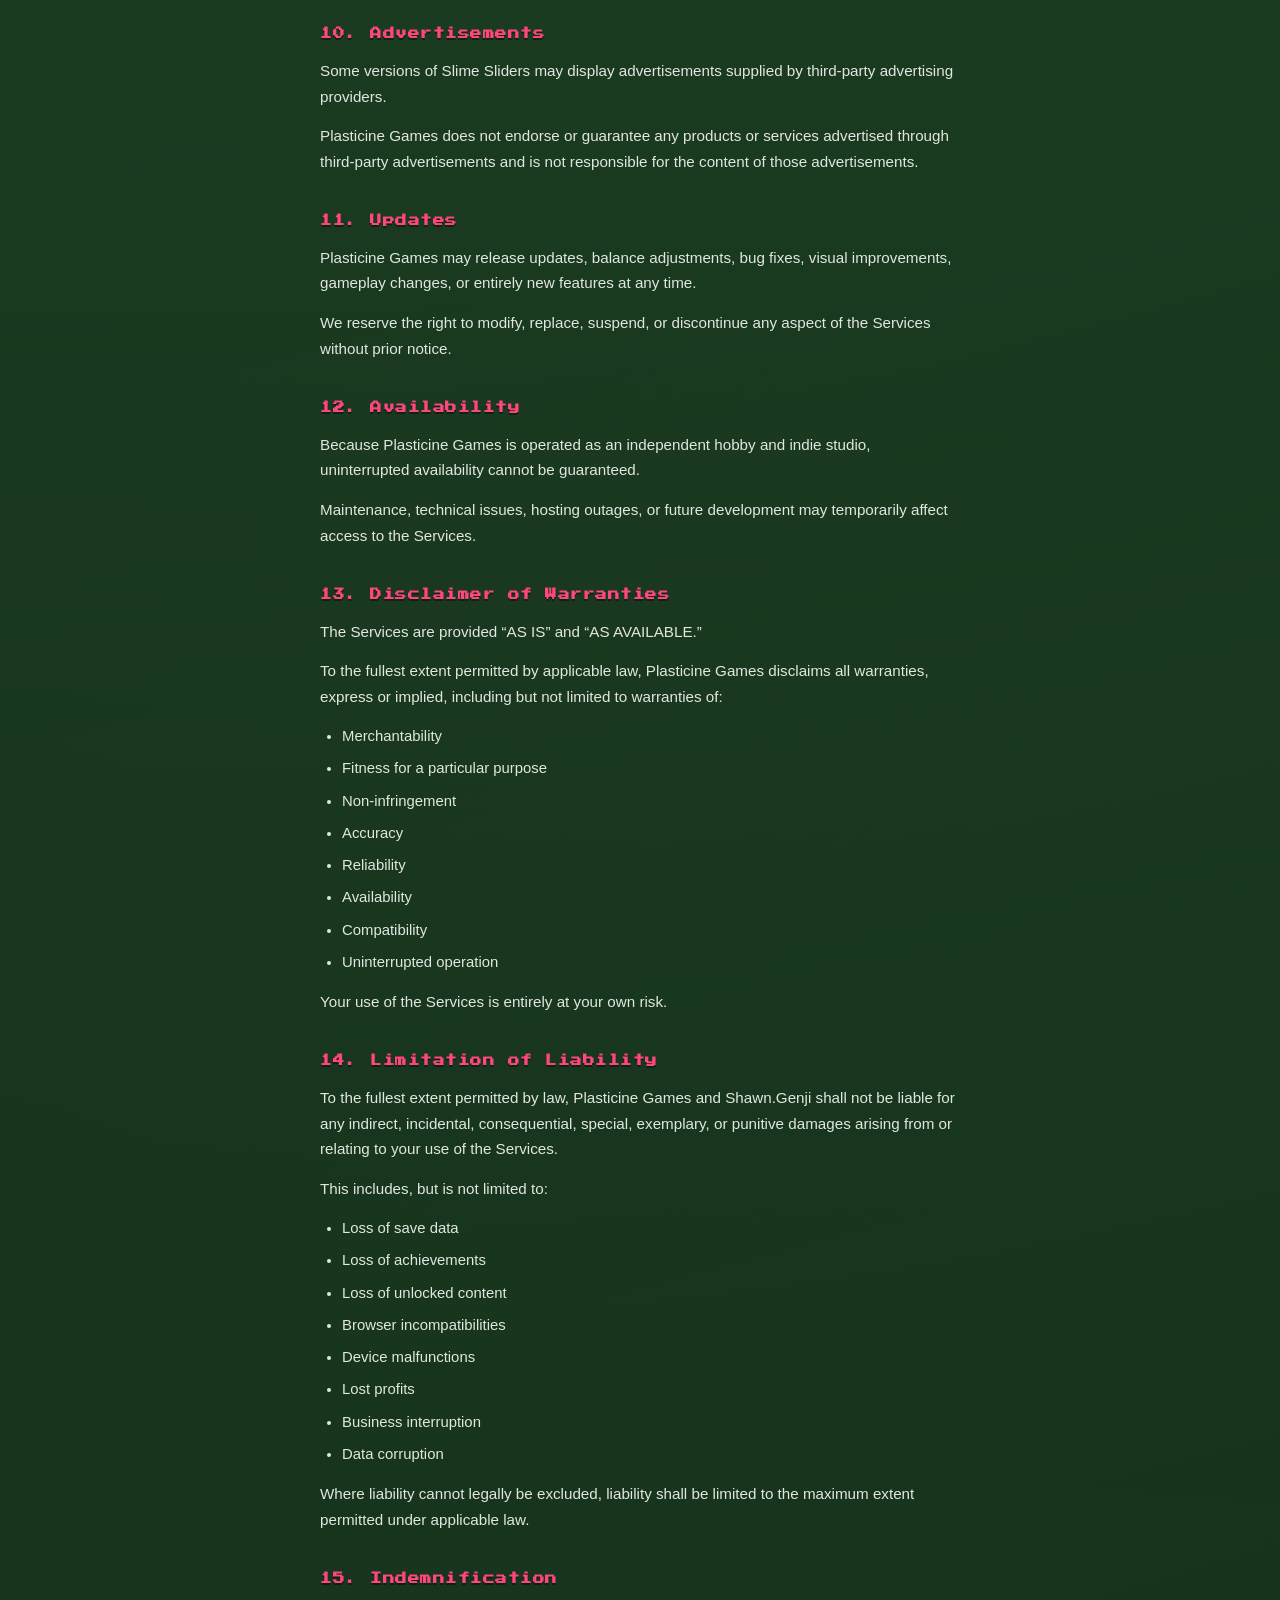
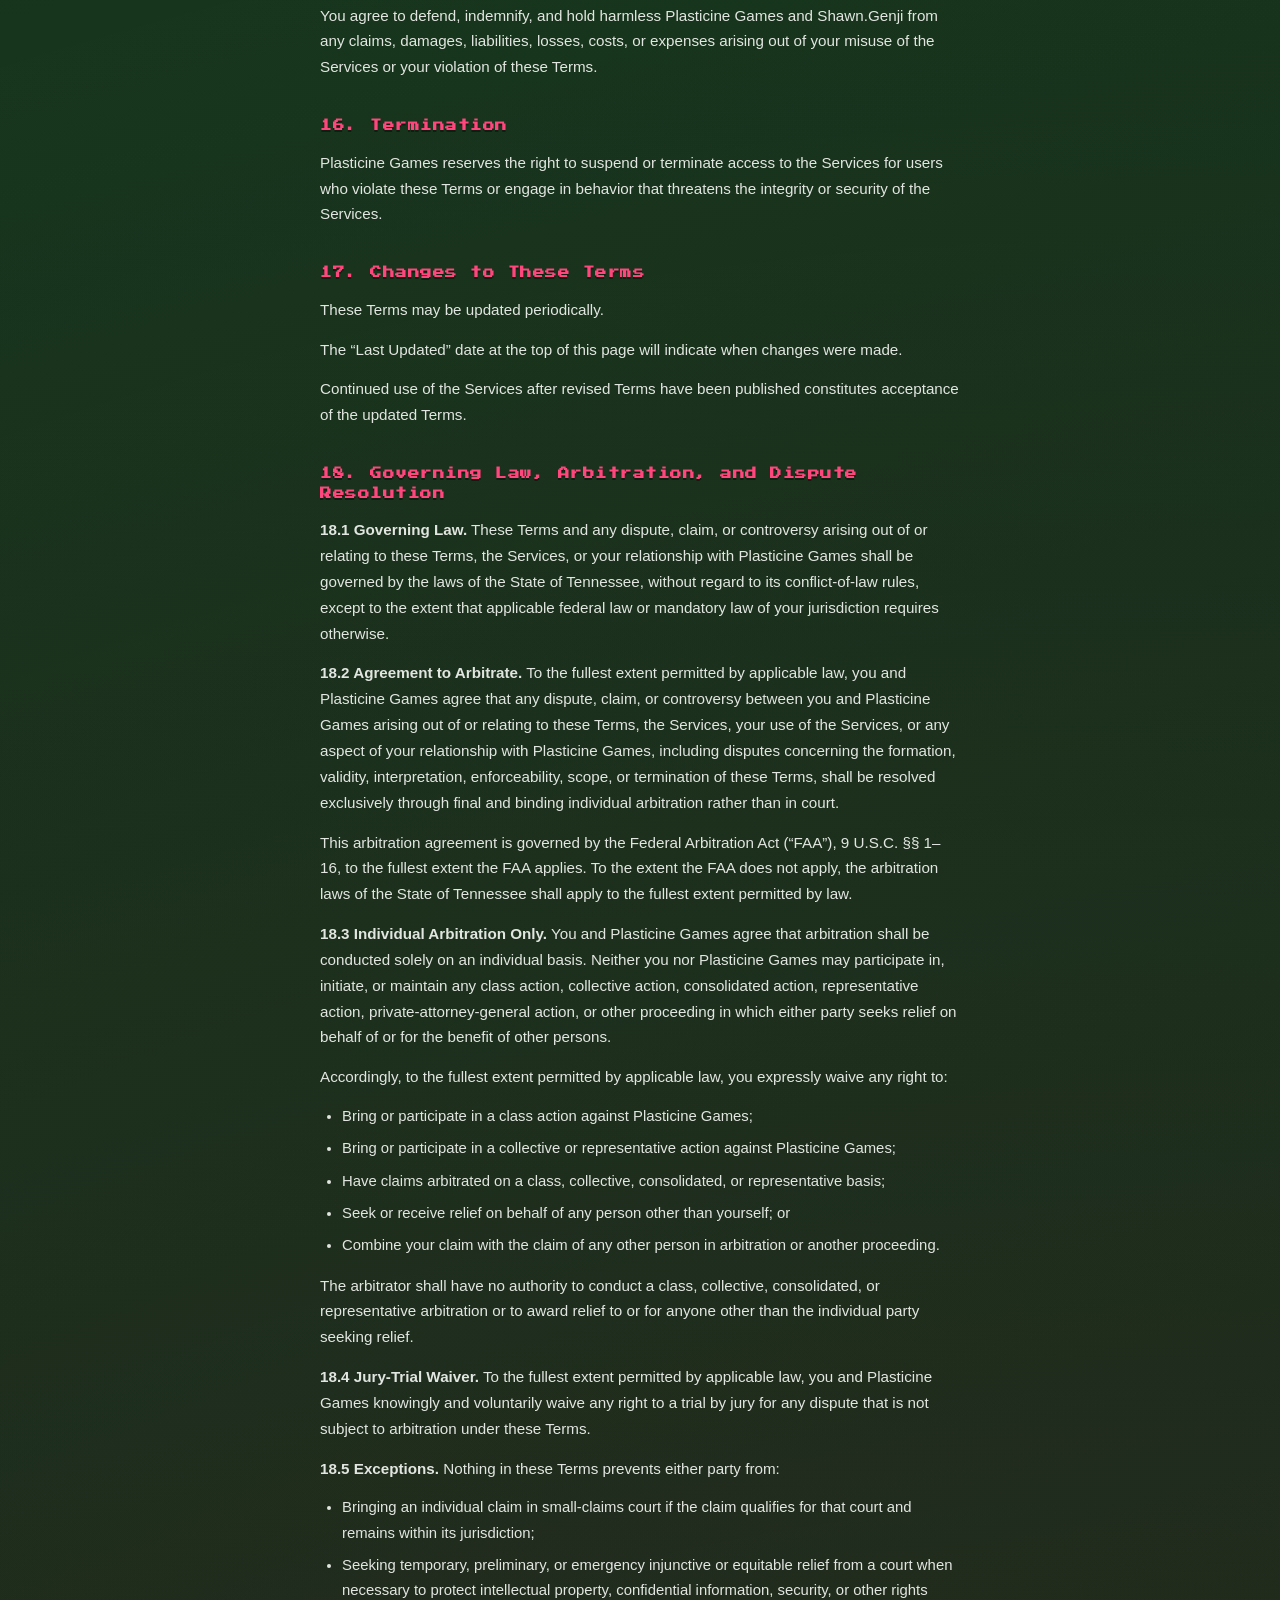
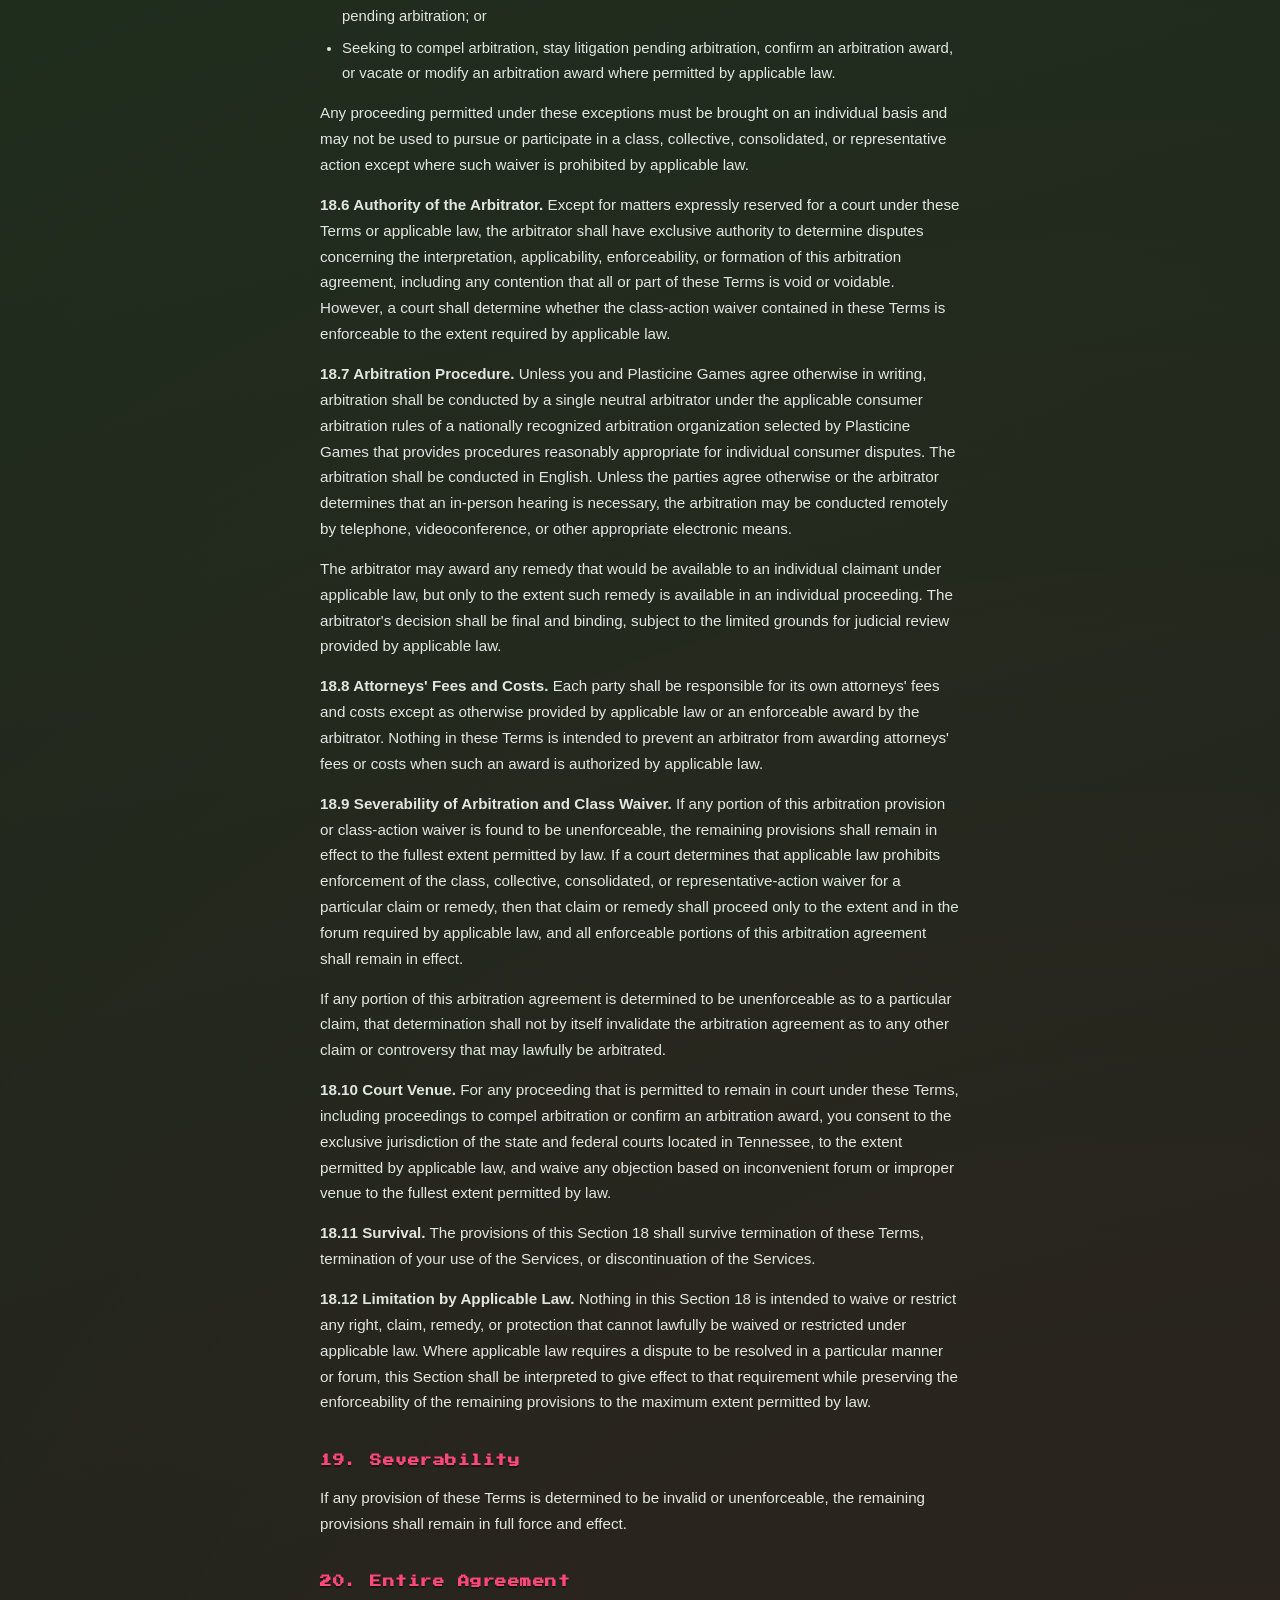
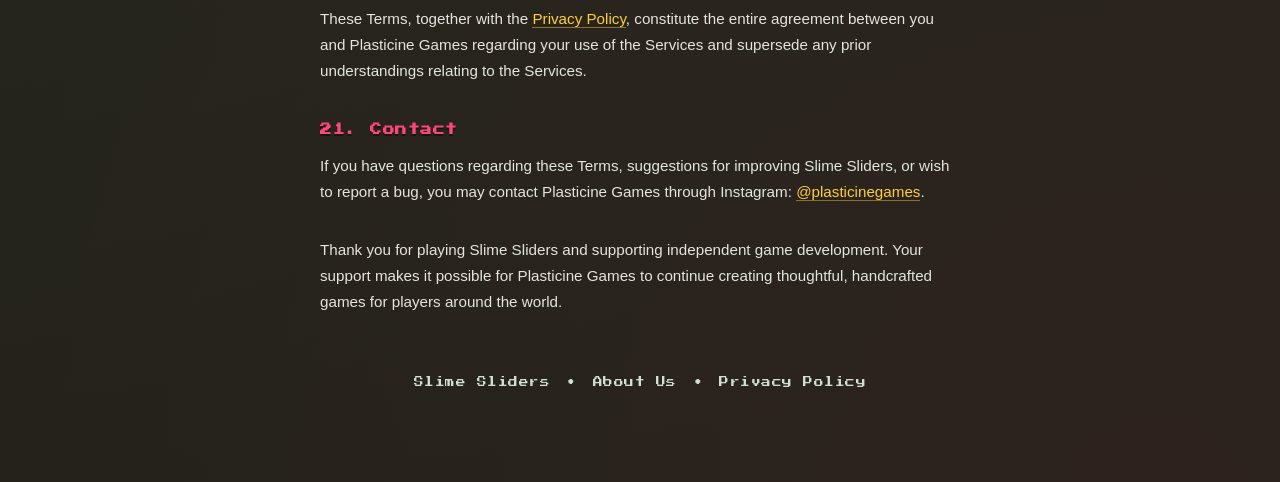
==== commit d246e178: "Update terms.html" ====
--- a/terms.html
+++ b/terms.html
@@ -75,7 +75,7 @@
   <a class="back-link" href="index.html">&larr; Back to Slime Sliders</a>
 
   <h1>Terms of Use</h1>
-  <div class="updated">Last Updated: July 29, 2026</div>
+  <div class="updated">Last Updated: August 7, 2026</div>
 
   <p>Welcome to Plasticine Games!</p>
   <p>These Terms of Use (&ldquo;Terms&rdquo;) govern your access to and use of Slime Sliders, the Plasticine Games website, and any other games, services, or content provided by Plasticine Games (&ldquo;Services&rdquo;).</p>
